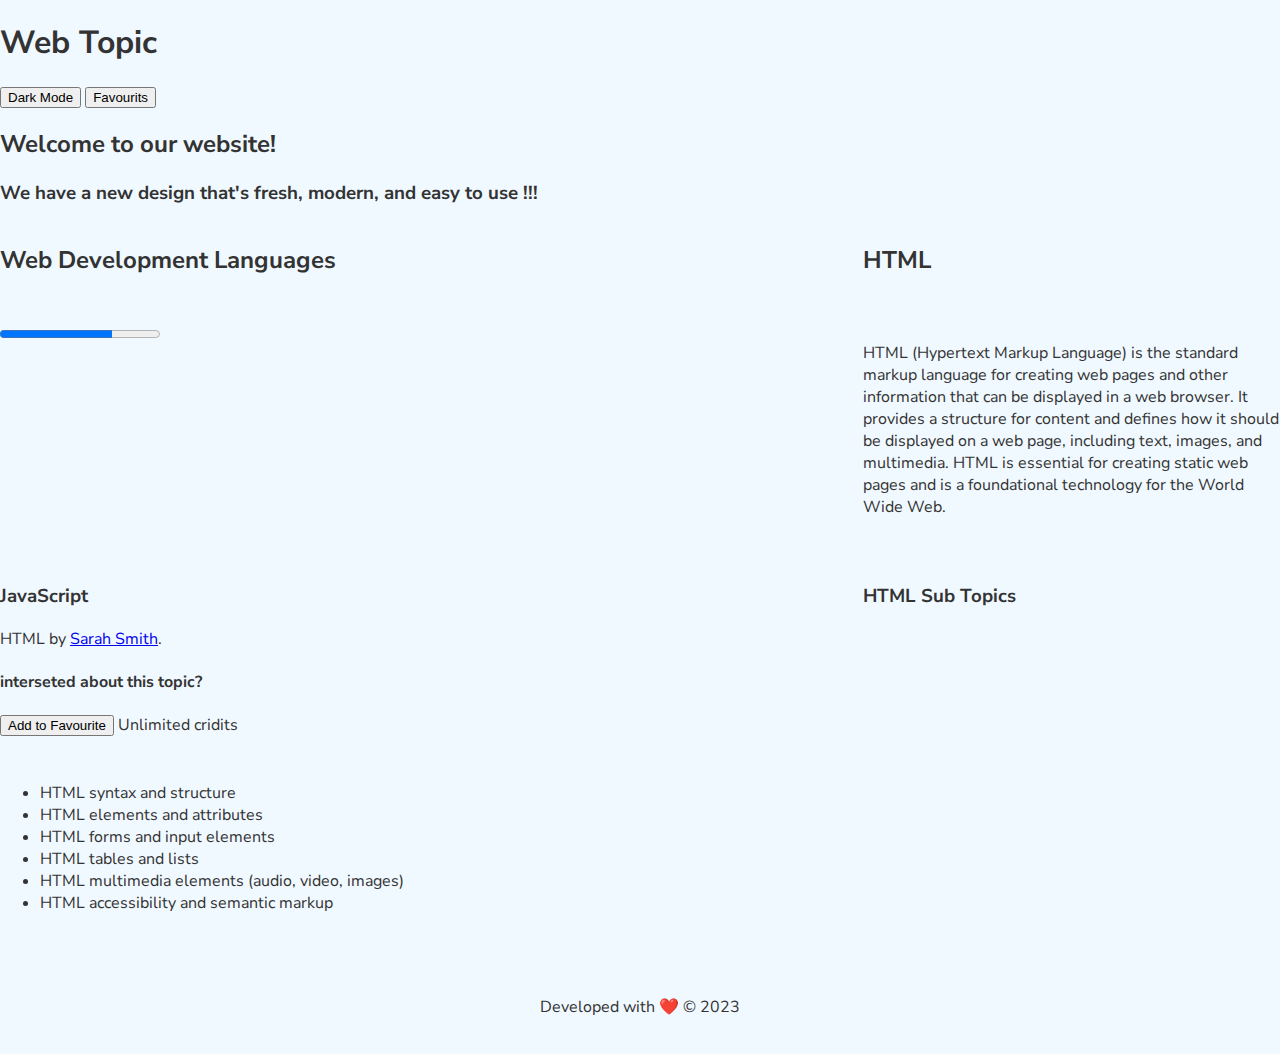
==== index.html @ 8585b865 "first push" ====
<!DOCTYPE html>
<html lang="en">
  <head>
    <meta charset="UTF-8" />
    <meta name="viewport" content="width=device-width, initial-scale=1.0" />
    <!-- Preconnect to Google Fonts -->
    <link rel="preconnect" href="https://fonts.googleapis.com" />
    <link rel="preconnect" href="https://fonts.gstatic.com" crossorigin />
    <!-- Google Font: Nunito Sans -->
    <link
      href="https://fonts.googleapis.com/css2?family=Nunito+Sans:ital,opsz,wght@0,6..12,200..1000;1,6..12,200..1000&display=swap"
      rel="stylesheet"
    />

    <link rel="stylesheet" href="style.css" />

    <title>TAP</title>
  </head>
  <body>
    <head>
      <h1>Web Topic</h1>
      <button>Dark Mode</button>
      <button>Favourits</button>
      <h2>Welcome to our website!</h2>
      <h3>We have a new design that's fresh, modern, and easy to use !!!</h3>
    </head>

    <main>
      <h2>Web Development Languages</h2>
      <h2>HTML</h2>
      <progress value="70" max="100">70%</progress>

      <p>
        HTML (Hypertext Markup Language) is the standard markup language for
        creating web pages and other information that can be displayed in a web
        browser. It provides a structure for content and defines how it should
        be displayed on a web page, including text, images, and multimedia. HTML
        is essential for creating static web pages and is a foundational
        technology for the World Wide Web.  
      </p>
      <div>
        <h3>JavaScript</h3>
        <article>HTML by <a href="www.author-profile.net" target="_blank">Sarah Smith</a>.<article>
        <h4>interseted about this topic?</h4>
        <button>Add to Favourite</button>
        <span>Unlimited cridits</span>
      </div>

      <h3>HTML Sub Topics</h3>
      <ul>
        <li>HTML syntax and structure</li>
        <li>HTML elements and attributes</li>
        <li>HTML forms and input elements</li>
        <li>HTML tables and lists</li>
        <li>HTML multimedia elements (audio, video, images)</li>
        <li>HTML accessibility and semantic markup</li>
      </ul>
    </main>

    <footer>
      <p>Developed with ❤️ © 2023</p>
    </footer>
  </body>
</html>
---- style.css ----
:root {
  --primary-blue: #007bff;
  --primary-green: #00c39a;
  --dark-bg: #1a1d20;
  --light-bg: #f0f9ff;
  --text-color: #333;
  --text-color: #333;
}

body,
html {
  margin: 0;
  padding: 0;
  font-family: "Nunito Sans", sans-serif;
  background-color: var(--light-bg);
  color: var(--text-color);
}

.container {
  max-width: 800px;
  margin: 0 auto;
  padding: 0 20px;
}

header {
  background: linear-gradient(
    135deg,
    var(--primary-blue) 70%,
    var(--primary-green) 70%
  );
  padding: 20px 0;
}

.header-content {
  display: flex;
  justify-content: space-between;
  align-items: center;
}

.logo {
  color: white;
  font-size: 24px;
  font-weight: bold;
}

.header-buttons button {
  background: transparent;
  border: 1px solid white;
  color: white;
  padding: 5px 10px;
  margin-left: 10px;
  cursor: pointer;
}

.welcome-section {
  background-color: white;
  text-align: center;
  padding: 30px 0;
  margin-bottom: 30px;
}

.welcome-section h2 {
  color: var(--primary-green);
  margin-bottom: 10px;
}

.welcome-section p {
  color: #666;
}

main {
  display: grid;
  grid-template-columns: 2fr 1fr;
  gap: 30px;
}

.content-section {
  background-color: white;
  border-radius: 8px;
  overflow: hidden;
  box-shadow: 0 4px 6px rgba(0, 0, 0, 0.1);
}

.content-header {
  background-color: var(--dark-bg);
  color: white;
  padding: 20px;
}

.content-header h2 {
  color: var(--primary-green);
  margin-bottom: 10px;
}

.content-header h3 {
  margin-bottom: 10px;
}

.star-rating {
  color: gold;
  font-size: 20px;
}

.content-body {
  padding: 20px;
}

.sub-topics {
  background-color: white;
  border-radius: 8px;
  padding: 20px;
  margin-top: 30px;
  box-shadow: 0 4px 6px rgba(0, 0, 0, 0.1);
}

.sub-topics h3 {
  margin-bottom: 15px;
}

.sub-topics ul {
  list-style-type: none;
  padding: 0;
}

.sub-topics li {
  margin-bottom: 10px;
  display: flex;
  align-items: center;
}

.sub-topics li::before {
  content: "✓";
  color: var(--primary-green);
  margin-right: 10px;
}

.sidebar {
  background-color: white;
  border-radius: 8px;
  overflow: hidden;
  box-shadow: 0 4px 6px rgba(0, 0, 0, 0.1);
}

.sidebar-image {
  width: 100%;
  height: 200px;
  background-color: #ffd700;
  display: flex;
  justify-content: center;
  align-items: center;
}

.sidebar-content {
  padding: 20px;
}

.sidebar-content p {
  margin-bottom: 10px;
}

.add-favorite-btn {
  background-color: var(--primary-green);
  color: white;
  border: none;
  padding: 10px;
  width: 100%;
  border-radius: 4px;
  cursor: pointer;
  margin-top: 10px;
}

footer {
  text-align: center;
  padding: 20px 0;
  margin-top: 30px;
}

@media (max-width: 768px) {
  main {
    grid-template-columns: 1fr;
  }
}
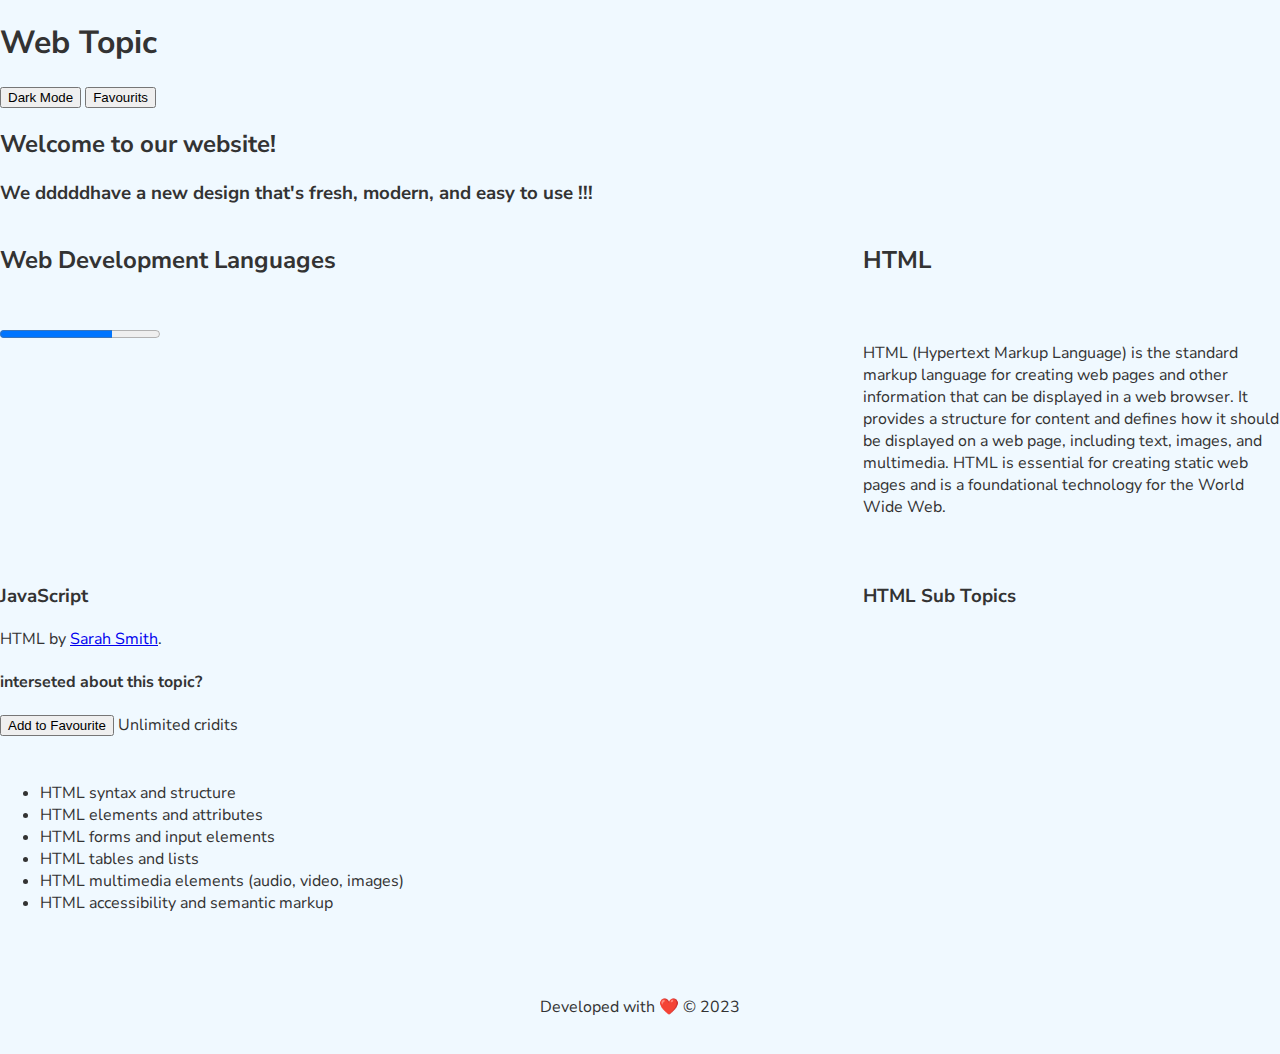
==== commit 4020e535: "Thierd" ====
--- a/index.html
+++ b/index.html
@@ -22,7 +22,7 @@
       <button>Dark Mode</button>
       <button>Favourits</button>
       <h2>Welcome to our website!</h2>
-      <h3>We have a new design that's fresh, modern, and easy to use !!!</h3>
+      <h3>We dddddhave a new design that's fresh, modern, and easy to use !!!</h3>
     </head>
 
     <main>
--- a/style.css
+++ b/style.css
@@ -19,7 +19,7 @@
 .container {
   max-width: 800px;
   margin: 0 auto;
-  padding: 0 20px;
+  padding: 0 21px;
 }
 
 header {
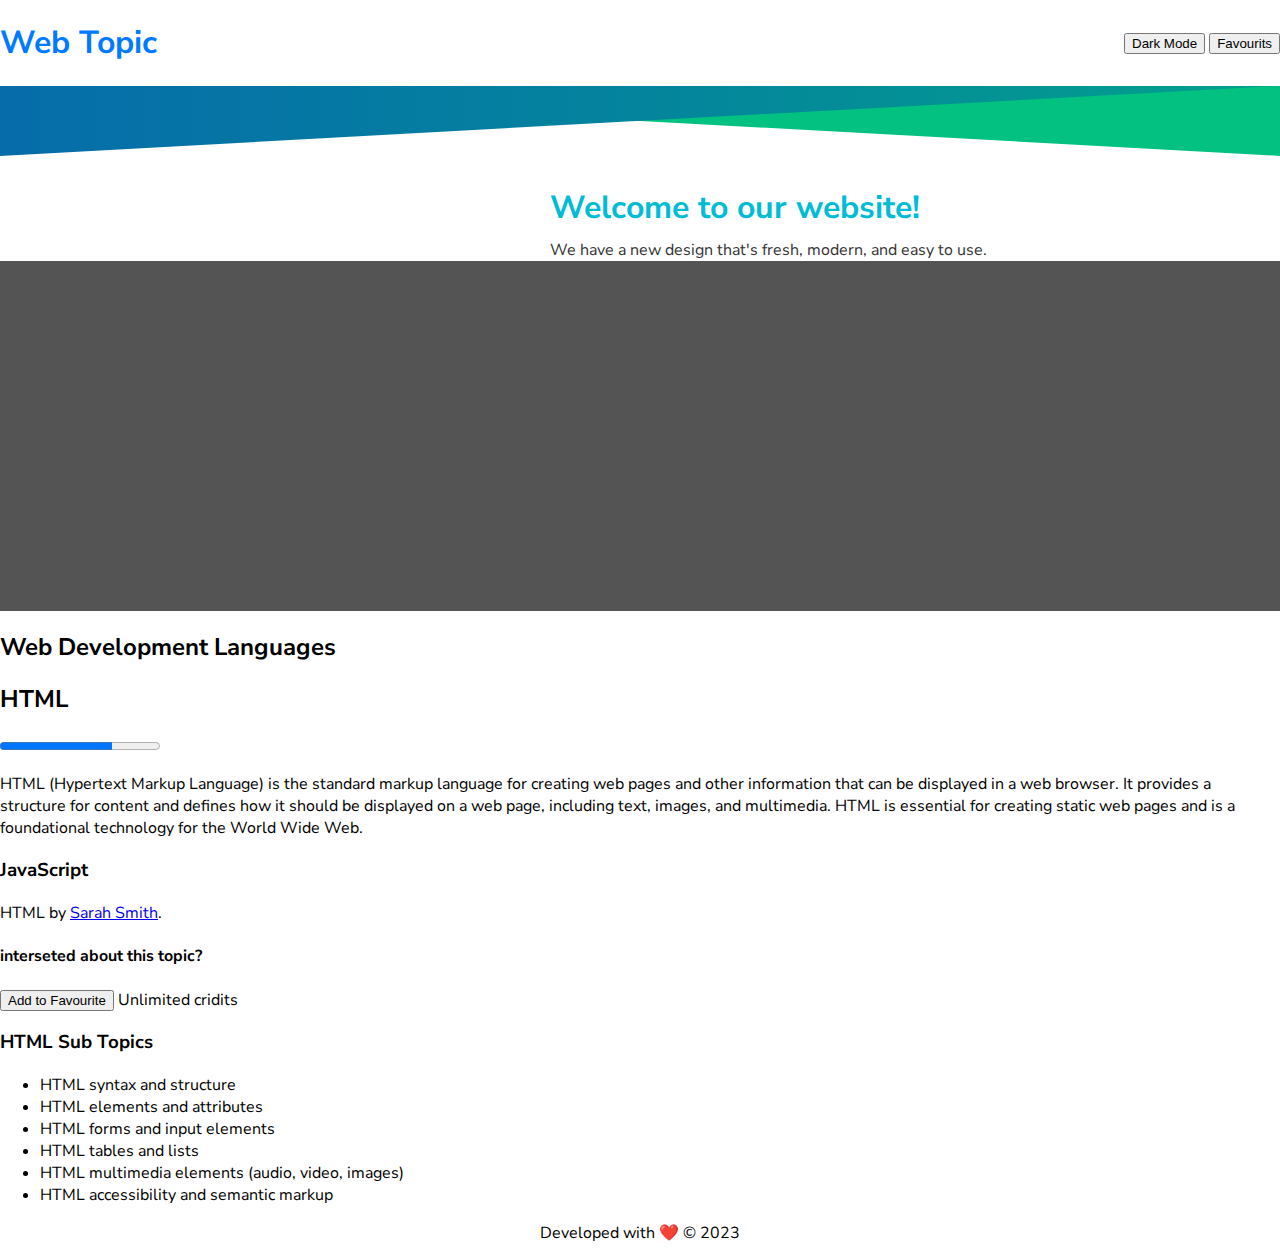
==== commit 535339f3: "fourth version" ====
--- a/index.html
+++ b/index.html
@@ -17,15 +17,35 @@
     <title>TAP</title>
   </head>
   <body>
-    <head>
-      <h1>Web Topic</h1>
-      <button>Dark Mode</button>
-      <button>Favourits</button>
-      <h2>Welcome to our website!</h2>
-      <h3>We dddddhave a new design that's fresh, modern, and easy to use !!!</h3>
-    </head>
+    <header>
+      <div class="tophead">
+        <h1>Web Topic</h1>
+        <div>
+          <button>Dark Mode</button>
+          <button>Favourits</button>
+        </div>
+      </div>
+    
+    </header>
 
+    <div class="gen">
+      <section class="triangle-container"> 
+        <div class="triangle-b"></div>
+        <div class="triangle-a"></div>
+      </section>
+     
+      <div class="w-container">
+        <h1 class="welcome-title">Welcome to our website!</h1>
+        <p class="welcome-text">We have a new design that's fresh, modern, and easy to use.</p>
+    </div>
+  
+    </div>
+   
+
+    
+    
     <main>
+      <div class="black-rectangle"></div>
       <h2>Web Development Languages</h2>
       <h2>HTML</h2>
       <progress value="70" max="100">70%</progress>
--- a/style.css
+++ b/style.css
@@ -7,176 +7,61 @@
   --text-color: #333;
 }
 
-body,
-html {
+body {
+  padding: 0;
   margin: 0;
-  padding: 0;
   font-family: "Nunito Sans", sans-serif;
-  background-color: var(--light-bg);
-  color: var(--text-color);
 }
 
-.container {
-  max-width: 800px;
-  margin: 0 auto;
-  padding: 0 21px;
+.tophead {
+  display: flex;
+  align-items: center;
+  justify-content: space-between;
+  color: var(--primary-blue);
 }
 
-header {
-  background: linear-gradient(
-    135deg,
-    var(--primary-blue) 70%,
-    var(--primary-green) 70%
-  );
-  padding: 20px 0;
+.triangle-container {
+  position: relative;
+  height: 100px;
+}
+.triangle-a {
+  width: 100%;
+  height: 70px;
+  clip-path: polygon(0 0, 0 100%, 100% 0);
+  background: linear-gradient(to right, #066caa 0%, #04849d, #03a08d 100%);
+  position: absolute;
+}
+.triangle-b {
+  width: 100%;
+  height: 70px;
+  clip-path: polygon(100% 0, 100% 100%, 0 0%);
+  background-color: #03c180;
+  position: absolute;
 }
 
-.header-content {
-  display: flex;
-  justify-content: space-between;
-  align-items: center;
-}
-
-.logo {
-  color: white;
-  font-size: 24px;
-  font-weight: bold;
-}
-
-.header-buttons button {
-  background: transparent;
-  border: 1px solid white;
-  color: white;
-  padding: 5px 10px;
-  margin-left: 10px;
-  cursor: pointer;
-}
-
-.welcome-section {
-  background-color: white;
-  text-align: center;
-  padding: 30px 0;
-  margin-bottom: 30px;
-}
-
-.welcome-section h2 {
-  color: var(--primary-green);
-  margin-bottom: 10px;
-}
-
-.welcome-section p {
-  color: #666;
-}
-
-main {
-  display: grid;
-  grid-template-columns: 2fr 1fr;
-  gap: 30px;
-}
-
-.content-section {
-  background-color: white;
-  border-radius: 8px;
-  overflow: hidden;
-  box-shadow: 0 4px 6px rgba(0, 0, 0, 0.1);
-}
-
-.content-header {
-  background-color: var(--dark-bg);
-  color: white;
-  padding: 20px;
-}
-
-.content-header h2 {
-  color: var(--primary-green);
-  margin-bottom: 10px;
-}
-
-.content-header h3 {
-  margin-bottom: 10px;
-}
-
-.star-rating {
-  color: gold;
-  font-size: 20px;
-}
-
-.content-body {
-  padding: 20px;
-}
-
-.sub-topics {
-  background-color: white;
-  border-radius: 8px;
-  padding: 20px;
-  margin-top: 30px;
-  box-shadow: 0 4px 6px rgba(0, 0, 0, 0.1);
-}
-
-.sub-topics h3 {
-  margin-bottom: 15px;
-}
-
-.sub-topics ul {
-  list-style-type: none;
+.w-container {
+  text-align: left;
+  margin-left: 550px;
   padding: 0;
 }
 
-.sub-topics li {
-  margin-bottom: 10px;
-  display: flex;
-  align-items: center;
+.welcome-title {
+  color: #00bcd4;
+  margin: 0;
 }
 
-.sub-topics li::before {
-  content: "✓";
-  color: var(--primary-green);
-  margin-right: 10px;
+.welcome-text {
+  color: #333;
+  margin: 0;
+  padding-top: 10px;
 }
 
-.sidebar {
-  background-color: white;
-  border-radius: 8px;
-  overflow: hidden;
-  box-shadow: 0 4px 6px rgba(0, 0, 0, 0.1);
-}
-
-.sidebar-image {
-  width: 100%;
-  height: 200px;
-  background-color: #ffd700;
-  display: flex;
-  justify-content: center;
-  align-items: center;
-}
-
-.sidebar-content {
-  padding: 20px;
-}
-
-.sidebar-content p {
-  margin-bottom: 10px;
-}
-
-.add-favorite-btn {
-  background-color: var(--primary-green);
-  color: white;
-  border: none;
-  padding: 10px;
-  width: 100%;
-  border-radius: 4px;
-  cursor: pointer;
-  margin-top: 10px;
+.black-rectangle {
+  width: 100%; /* Width of the rectangle */
+  height: 350px; /* Height of the rectangle */
+  background-color: #555454; /* Full black background */
 }
 
 footer {
   text-align: center;
-  padding: 20px 0;
-  margin-top: 30px;
 }
-
-@media (max-width: 768px) {
-  main {
-    grid-template-columns: 1fr;
-  }
-}
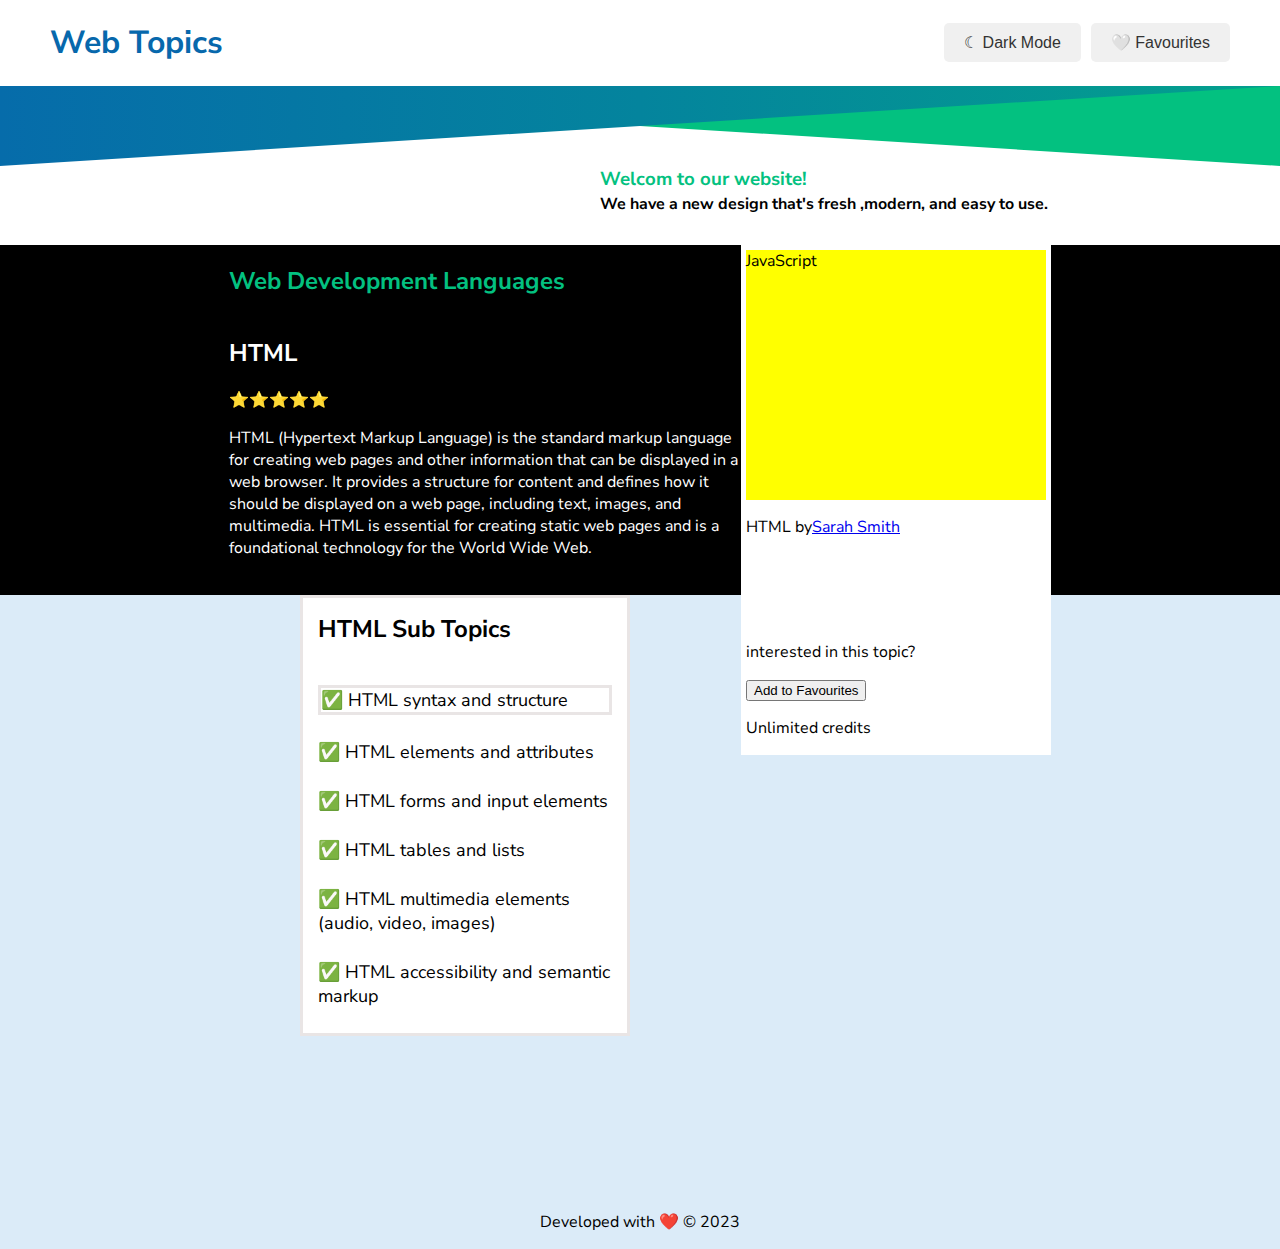
==== commit 149d7ed4: "sixth" ====
--- a/index.html
+++ b/index.html
@@ -17,68 +17,88 @@
     <title>TAP</title>
   </head>
   <body>
-    <header>
-      <div class="tophead">
-        <h1>Web Topic</h1>
+    <div class="header-head">
+      <span class="main-logo"><h1>Web Topics</h1></span>
+      <button class="dark-mode-button">
+        <span class="moon-icon">☾</span>
+        Dark Mode
+      </button>
+
+      <button class="favourites-button">
+        <span class="favourites-icon">🤍</span>
+        Favourites
+      </button>
+    </div>
+
+    <section class="triangle-container">
+      <div class="triangle-a"></div>
+      <div class="triangle-b"></div>
+    </section>
+
+    <div class="container">
+      <h3 style="color: #03c180">Welcom to our website!</h3>
+      <h4>We have a new design that's fresh ,modern, and easy to use.</h4>
+    </div>
+
+    <section class="full-black-section">
+      <section class="main-content">
         <div>
-          <button>Dark Mode</button>
-          <button>Favourits</button>
+          <h2 style="color: var(--brand-secondary-l)">
+            Web Development Languages
+          </h2>
+        </div>
+
+        
+        <div><h2 style="color: white">HTML</h2></div>
+        <div class="star-rating">⭐⭐⭐⭐⭐</div>
+        
+          <p style="color: white">
+            HTML (Hypertext Markup Language) is the standard markup language for
+            creating web pages and other information that can be displayed in a
+            web browser. It provides a structure for content and defines how it
+            should be displayed on a web page, including text, images, and
+            multimedia. HTML is essential for creating static web pages and is a
+            foundational technology for the World Wide Web.
+          </p>
+        </div>
+       
+      </section>
+
+      <div class="side-box">
+        <div>JavaScript</div>
+        <div class="sub-side-box">
+        <p>HTML by<a href="SARASMITH.com">Sarah Smith</a></p>
+        <div class="sub-side-box">
+          <p>interested in this topic?</p>
+          <button> Add to Favourites </button>
+          <p>Unlimited credits</p>
         </div>
       </div>
-    
-    </header>
+    </section>
+    </div>
 
-    <div class="gen">
-      <section class="triangle-container"> 
-        <div class="triangle-b"></div>
-        <div class="triangle-a"></div>
+
+    <div class="end-side">
+
+      <section class="main-list">
+        <h2 style="font-weight: bold; margin: 15px;">HTML Sub Topics</h2>
+        <ul class="sub-main-list">
+          <li style="border: 3px solid rgb(233, 229, 229);  "  >✅ HTML syntax and structure</li>
+          <li>✅ HTML elements and attributes</li>
+          <li>✅ HTML forms and input elements</li>
+          <li>✅ HTML tables and lists</li>
+          <li>✅ HTML multimedia elements (audio, video, images)</li>
+          <li>✅ HTML accessibility and semantic markup</li>
+        </ul>
       </section>
-     
-      <div class="w-container">
-        <h1 class="welcome-title">Welcome to our website!</h1>
-        <p class="welcome-text">We have a new design that's fresh, modern, and easy to use.</p>
+
+
+      
     </div>
-  
-    </div>
-   
-
-    
-    
-    <main>
-      <div class="black-rectangle"></div>
-      <h2>Web Development Languages</h2>
-      <h2>HTML</h2>
-      <progress value="70" max="100">70%</progress>
-
-      <p>
-        HTML (Hypertext Markup Language) is the standard markup language for
-        creating web pages and other information that can be displayed in a web
-        browser. It provides a structure for content and defines how it should
-        be displayed on a web page, including text, images, and multimedia. HTML
-        is essential for creating static web pages and is a foundational
-        technology for the World Wide Web.  
-      </p>
-      <div>
-        <h3>JavaScript</h3>
-        <article>HTML by <a href="www.author-profile.net" target="_blank">Sarah Smith</a>.<article>
-        <h4>interseted about this topic?</h4>
-        <button>Add to Favourite</button>
-        <span>Unlimited cridits</span>
-      </div>
-
-      <h3>HTML Sub Topics</h3>
-      <ul>
-        <li>HTML syntax and structure</li>
-        <li>HTML elements and attributes</li>
-        <li>HTML forms and input elements</li>
-        <li>HTML tables and lists</li>
-        <li>HTML multimedia elements (audio, video, images)</li>
-        <li>HTML accessibility and semantic markup</li>
-      </ul>
-    </main>
 
     <footer>
       <p>Developed with ❤️ © 2023</p>
     </footer>
+    
   </body>
 </html>
--- a/style.css
+++ b/style.css
@@ -1,67 +1,177 @@
 :root {
-  --primary-blue: #007bff;
-  --primary-green: #00c39a;
-  --dark-bg: #1a1d20;
-  --light-bg: #f0f9ff;
-  --text-color: #333;
-  --text-color: #333;
+  /**Light Mode**/
+  --brand-primary-l: #0768ac;
+  --brand-secondary-l: #03c180;
+  --bg_default-l: #ffffff;
+  --bg_body-l: #f0f9ff;
+  --lines-color-l: #dddddd;
+  --body-text-l: #333333;
+  --heart-color-l: #dc143c;
+
+  /**Dark Mode**/
+  --brand-primary-d: #0768ac;
+  --brand-secondary-d: #03c180;
+  --bg_default-d: #1a1a1a;
+  --bg_body-d: #282828;
+  --lines-color-d: #000000;
+  --body-text-d: #ededed;
+  --heart-color-d: #dc143c;
 }
 
 body {
   padding: 0;
   margin: 0;
   font-family: "Nunito Sans", sans-serif;
+  display: flex;
+  flex-direction: column;
 }
 
-.tophead {
+h3,
+h4 {
+  margin: 0; /* Remove margin from headings */
+  padding: 0; /* Remove padding from headings */
+}
+
+ul {
+  list-style-type: none;
+  padding: 0;
+}
+
+li {
+  margin: 10px 0;
+  font-size: 18px;
+}
+
+.header-head {
   display: flex;
+  justify-content: space-between;
   align-items: center;
-  justify-content: space-between;
-  color: var(--primary-blue);
+  padding-left: 50px;
+  padding-right: 50px;
+  color: var(--brand-primary-l);
+}
+
+.main-logo {
+  margin-right: auto;
+}
+
+.favourites-button,
+.dark-mode-button {
+  margin-left: 10px;
+}
+
+/* General button styles */
+.dark-mode-button {
+  background-color: #f0f0f0;
+  border: none;
+  color: #333;
+  cursor: pointer;
+  font-size: 16px;
+  padding: 10px 20px;
+  border-radius: 5px;
+}
+
+.favourites-button {
+  background-color: #f0f0f0;
+  border: none;
+  color: #333;
+  cursor: pointer;
+  font-size: 16px;
+  padding: 10px 20px;
+  border-radius: 5px;
 }
 
 .triangle-container {
   position: relative;
-  height: 100px;
 }
+
 .triangle-a {
   width: 100%;
-  height: 70px;
-  clip-path: polygon(0 0, 0 100%, 100% 0);
-  background: linear-gradient(to right, #066caa 0%, #04849d, #03a08d 100%);
+  height: 80px;
+  clip-path: polygon(100% 0, 100% 100%, 0 0%);
+  background-color: #03c180;
   position: absolute;
 }
 .triangle-b {
   width: 100%;
-  height: 70px;
-  clip-path: polygon(100% 0, 100% 100%, 0 0%);
-  background-color: #03c180;
-  position: absolute;
+  height: 80px;
+  clip-path: polygon(0 0, 0 100%, 100% 0);
+  background: linear-gradient(to right, #066caa 0%, #04849d, #03a08d 100%);
 }
 
-.w-container {
-  text-align: left;
-  margin-left: 550px;
-  padding: 0;
+.container {
+  display: flex;
+  flex-direction: column;
+  gap: 1px;
+  margin-left: 600px;
 }
 
-.welcome-title {
-  color: #00bcd4;
+.full-black-section {
   margin: 0;
+  background-color: black;
+  height: 350px;
+  width: 100%;
+  display: flex;
+  justify-content: center;
+  margin-top: 30px;
 }
 
-.welcome-text {
-  color: #333;
-  margin: 0;
-  padding-top: 10px;
+.main-content {
+  background-color: black;
+  height: 250px;
+  width: 40%;
+
+  display: flex;
+
+  flex-direction: column;
 }
 
-.black-rectangle {
-  width: 100%; /* Width of the rectangle */
-  height: 350px; /* Height of the rectangle */
-  background-color: #555454; /* Full black background */
+.side-box {
+  display: flex;
+  flex-direction: column;
+  height: 500px;
+  width: 300px;
+  position: relative;
+
+  align-items: right;
+  background-color: yellow;
+  border: 5px solid white;
+}
+
+.sub-side-box {
+  background-color: white;
+  position: absolute;
+  left: 0;
+  bottom: 0;
+  width: 100%;
+  height: 50%;
+}
+
+.end-side {
+  display: flex;
+  flex-direction: column;
+
+  height: 600px;
+  width: 100%;
+  background-color: #dbebf8;
+}
+
+.main-list {
+  display: flex;
+  flex-direction: column;
+  margin-left: 300px;
+  margin-right: 650px;
+  background-color: white;
+  border: 3px solid rgb(233, 229, 229);
+}
+.sub-main-list {
+  display: flex;
+  flex-direction: column;
+  gap: 5px;
+  margin: 15px;
 }
 
 footer {
   text-align: center;
+  background-color: #dbebf8;
 }
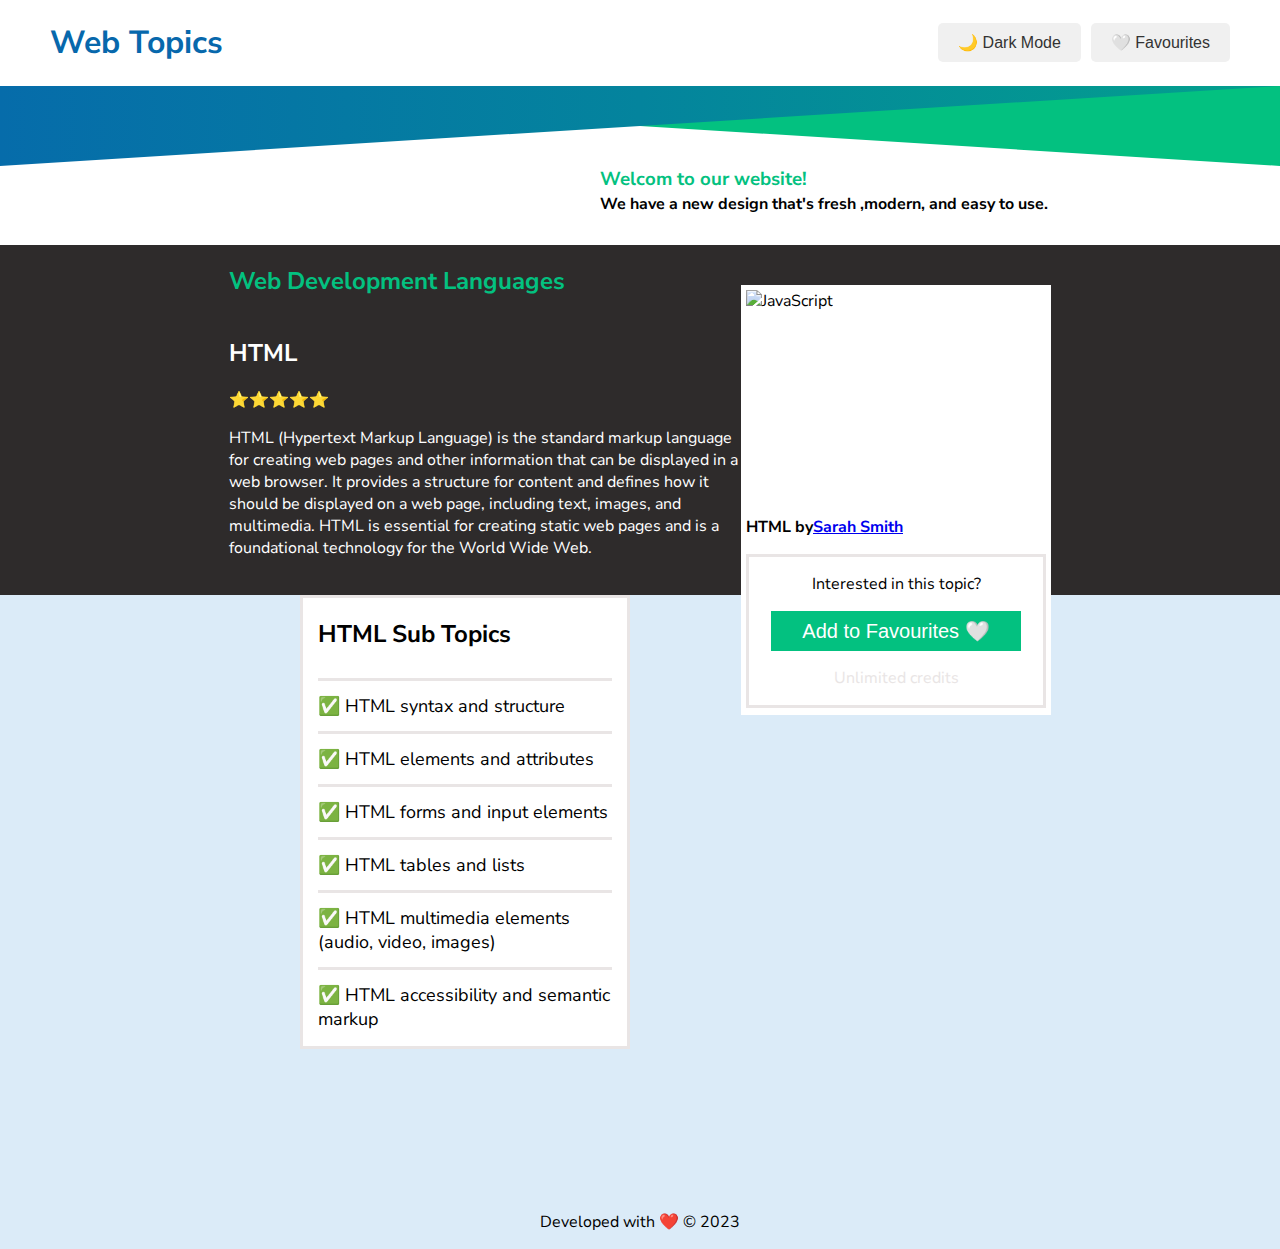
==== commit 8822236d: "7th" ====
--- a/index.html
+++ b/index.html
@@ -20,7 +20,7 @@
     <div class="header-head">
       <span class="main-logo"><h1>Web Topics</h1></span>
       <button class="dark-mode-button">
-        <span class="moon-icon">☾</span>
+        <span class="moon-icon">🌙</span>
         Dark Mode
       </button>
 
@@ -65,13 +65,14 @@
       </section>
 
       <div class="side-box">
-        <div>JavaScript</div>
+        <div><img src="\TAP_Project\Logos\javascript.jpg" , alt="JavaScript"></div>
         <div class="sub-side-box">
-        <p>HTML by<a href="SARASMITH.com">Sarah Smith</a></p>
-        <div class="sub-side-box">
-          <p>interested in this topic?</p>
-          <button> Add to Favourites </button>
-          <p>Unlimited credits</p>
+        <p style="font-weight: bold;">HTML by<a href="https://www.linkedin.com/in/khalid-hani-abushahla/">Sarah Smith</a></p>
+       
+        <div class="sub-sub-side-box">
+          <p style="pos">Interested in this topic?</p>
+          <button class="add-to-favourites"> Add to Favourites 🤍 </button>
+          <p style="text-align: center ; color: rgb(233, 229, 229);">Unlimited credits</p>
         </div>
       </div>
     </section>
@@ -81,13 +82,19 @@
     <div class="end-side">
 
       <section class="main-list">
-        <h2 style="font-weight: bold; margin: 15px;">HTML Sub Topics</h2>
+        <h2 style="font-weight: bold; margin-left: 15px;margin-bottom: 0;">HTML Sub Topics</h2>
         <ul class="sub-main-list">
-          <li style="border: 3px solid rgb(233, 229, 229);  "  >✅ HTML syntax and structure</li>
-          <li>✅ HTML elements and attributes</li>
+          <hr style="border: none; border-top: 3px solid rgb(233, 229, 229); width: 100%;">
+          <li >✅ HTML syntax and structure</li>
+          <hr style="border: none; border-top: 3px solid rgb(233, 229, 229); width: 100%;">
+          <li >✅ HTML elements and attributes</li>
+          <hr style="border: none; border-top: 3px solid rgb(233, 229, 229); width: 100%;">
           <li>✅ HTML forms and input elements</li>
+          <hr style="border: none; border-top: 3px solid rgb(233, 229, 229); width: 100%;">
           <li>✅ HTML tables and lists</li>
+          <hr style="border: none; border-top: 3px solid rgb(233, 229, 229); width: 100%;">
           <li>✅ HTML multimedia elements (audio, video, images)</li>
+          <hr style="border: none; border-top: 3px solid rgb(233, 229, 229); width: 100%;">
           <li>✅ HTML accessibility and semantic markup</li>
         </ul>
       </section>
--- a/style.css
+++ b/style.css
@@ -31,6 +31,10 @@
   margin: 0; /* Remove margin from headings */
   padding: 0; /* Remove padding from headings */
 }
+img {
+  max-width: 100%; /* The image will not exceed the container's width */
+  height: 100%; /* The height will adjust automatically to maintain the aspect ratio */
+}
 
 ul {
   list-style-type: none;
@@ -38,9 +42,16 @@
 }
 
 li {
-  margin: 10px 0;
+  margin: 0px 0;
   font-size: 18px;
 }
+
+button:active {
+  transform: scale(0.99); /* Shrinks the button when pressed */
+  box-shadow: 0 2px 5px rgba(0, 0, 0, 0.2); /* Shadow effect */
+}
+
+/*****************/
 
 .header-head {
   display: flex;
@@ -108,7 +119,7 @@
 
 .full-black-section {
   margin: 0;
-  background-color: black;
+  background-color: rgb(46, 43, 43);
   height: 350px;
   width: 100%;
   display: flex;
@@ -117,8 +128,8 @@
 }
 
 .main-content {
-  background-color: black;
-  height: 250px;
+  background-color: rgb(46, 43, 43);
+  height: 350px;
   width: 40%;
 
   display: flex;
@@ -129,22 +140,43 @@
 .side-box {
   display: flex;
   flex-direction: column;
-  height: 500px;
+  height: 420px;
   width: 300px;
   position: relative;
 
   align-items: right;
-  background-color: yellow;
+  background-color: white;
   border: 5px solid white;
+  margin-top: 40px;
 }
 
 .sub-side-box {
+  display: flex;
+  flex-direction: column;
+
   background-color: white;
   position: absolute;
   left: 0;
   bottom: 0;
+  right: 0;
   width: 100%;
   height: 50%;
+}
+
+.sub-sub-side-box {
+  display: flex;
+  flex-direction: column;
+  align-items: center;
+  border: 3px solid rgb(233, 229, 229);
+}
+
+.add-to-favourites {
+  height: 40px;
+  width: 250px;
+  background-color: var(--brand-secondary-l);
+  border: none;
+  color: #ffffff;
+  font-size: 20px;
 }
 
 .end-side {
@@ -163,6 +195,7 @@
   margin-right: 650px;
   background-color: white;
   border: 3px solid rgb(233, 229, 229);
+  gap: 5px;
 }
 .sub-main-list {
   display: flex;
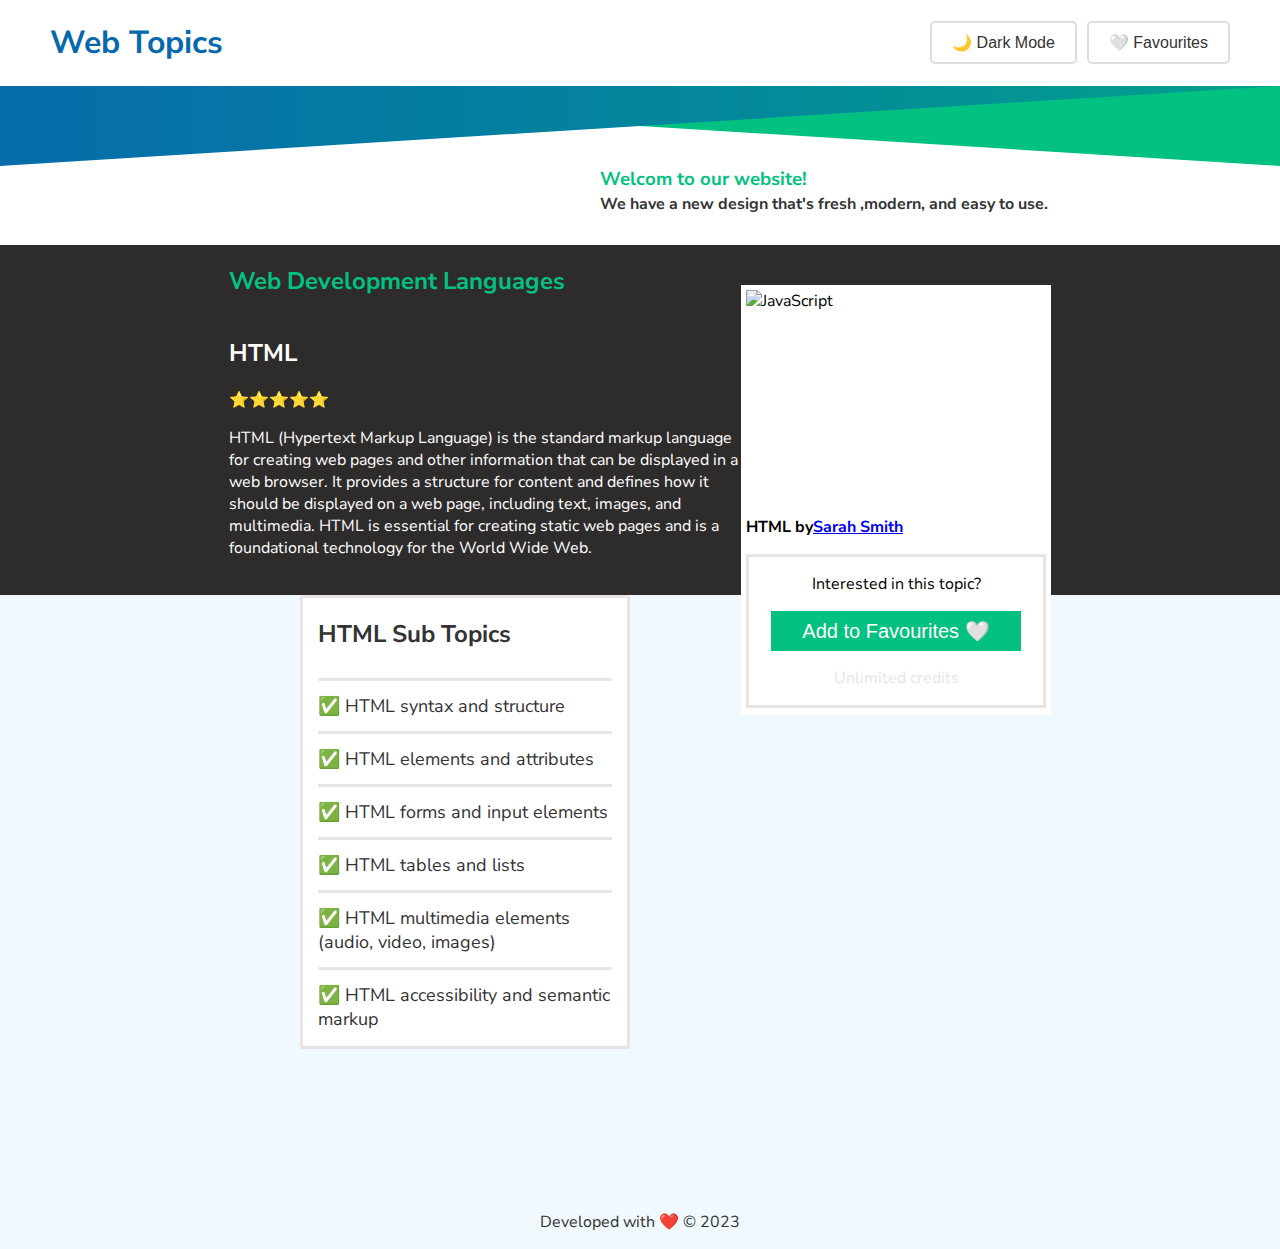
==== commit a07cc19a: "8th" ====
--- a/index.html
+++ b/index.html
@@ -19,7 +19,7 @@
   <body>
     <div class="header-head">
       <span class="main-logo"><h1>Web Topics</h1></span>
-      <button class="dark-mode-button">
+      <button class="dark-mode-button" onclick="document.body.classList.toggle('darkmode')">
         <span class="moon-icon">🌙</span>
         Dark Mode
       </button>
@@ -36,14 +36,14 @@
     </section>
 
     <div class="container">
-      <h3 style="color: #03c180">Welcom to our website!</h3>
-      <h4>We have a new design that's fresh ,modern, and easy to use.</h4>
+      <h3 style="color: var(--brand-secondary)">Welcom to our website!</h3>
+      <h4 style="color: var(--body-text);">We have a new design that's fresh ,modern, and easy to use.</h4>
     </div>
 
     <section class="full-black-section">
       <section class="main-content">
         <div>
-          <h2 style="color: var(--brand-secondary-l)">
+          <h2 style="color: var(--brand-secondary)">
             Web Development Languages
           </h2>
         </div>
--- a/style.css
+++ b/style.css
@@ -1,21 +1,22 @@
 :root {
   /**Light Mode**/
-  --brand-primary-l: #0768ac;
-  --brand-secondary-l: #03c180;
-  --bg_default-l: #ffffff;
-  --bg_body-l: #f0f9ff;
-  --lines-color-l: #dddddd;
-  --body-text-l: #333333;
-  --heart-color-l: #dc143c;
-
+  --brand-primary: #0768ac;
+  --brand-secondary: #03c180;
+  --bg_default: #ffffff;
+  --bg_body: #f0f9ff;
+  --lines-color: #dddddd;
+  --body-text: #333333;
+  --heart-color: #dc143c;
+}
+.darkmode {
   /**Dark Mode**/
-  --brand-primary-d: #0768ac;
-  --brand-secondary-d: #03c180;
-  --bg_default-d: #1a1a1a;
-  --bg_body-d: #282828;
-  --lines-color-d: #000000;
-  --body-text-d: #ededed;
-  --heart-color-d: #dc143c;
+  --brand-primary: #0768ac;
+  --brand-secondary: #03c180;
+  --bg_default: #1a1a1a;
+  --bg_body: #282828;
+  --lines-color: #000000;
+  --body-text: #ededed;
+  --heart-color: #dc143c;
 }
 
 body {
@@ -24,6 +25,7 @@
   font-family: "Nunito Sans", sans-serif;
   display: flex;
   flex-direction: column;
+  background-color: var(--bg_default);
 }
 
 h3,
@@ -59,7 +61,7 @@
   align-items: center;
   padding-left: 50px;
   padding-right: 50px;
-  color: var(--brand-primary-l);
+  color: var(--brand-primary);
 }
 
 .main-logo {
@@ -69,27 +71,29 @@
 .favourites-button,
 .dark-mode-button {
   margin-left: 10px;
+  background-color: var(--bg_default);
+  color: var(--body-text);
+  border: 2px solid var(--lines-color);
 }
 
 /* General button styles */
 .dark-mode-button {
-  background-color: #f0f0f0;
   border: none;
-  color: #333;
   cursor: pointer;
   font-size: 16px;
   padding: 10px 20px;
   border-radius: 5px;
+  border: 2px solid var(--lines-color);
 }
 
 .favourites-button {
-  background-color: #f0f0f0;
   border: none;
-  color: #333;
+
   cursor: pointer;
   font-size: 16px;
   padding: 10px 20px;
   border-radius: 5px;
+  border: 2px solid var(--lines-color);
 }
 
 .triangle-container {
@@ -173,7 +177,7 @@
 .add-to-favourites {
   height: 40px;
   width: 250px;
-  background-color: var(--brand-secondary-l);
+  background-color: var(--brand-secondary);
   border: none;
   color: #ffffff;
   font-size: 20px;
@@ -185,7 +189,7 @@
 
   height: 600px;
   width: 100%;
-  background-color: #dbebf8;
+  background-color: var(--bg_body);
 }
 
 .main-list {
@@ -193,18 +197,21 @@
   flex-direction: column;
   margin-left: 300px;
   margin-right: 650px;
-  background-color: white;
+  background-color: var(--bg_default);
   border: 3px solid rgb(233, 229, 229);
   gap: 5px;
+  color: var(--body-text);
 }
 .sub-main-list {
   display: flex;
   flex-direction: column;
   gap: 5px;
   margin: 15px;
+  background-color: var(--bg_default);
 }
 
 footer {
   text-align: center;
-  background-color: #dbebf8;
-}
+  background-color: var(--bg_body);
+  color: var(--body-text);
+}
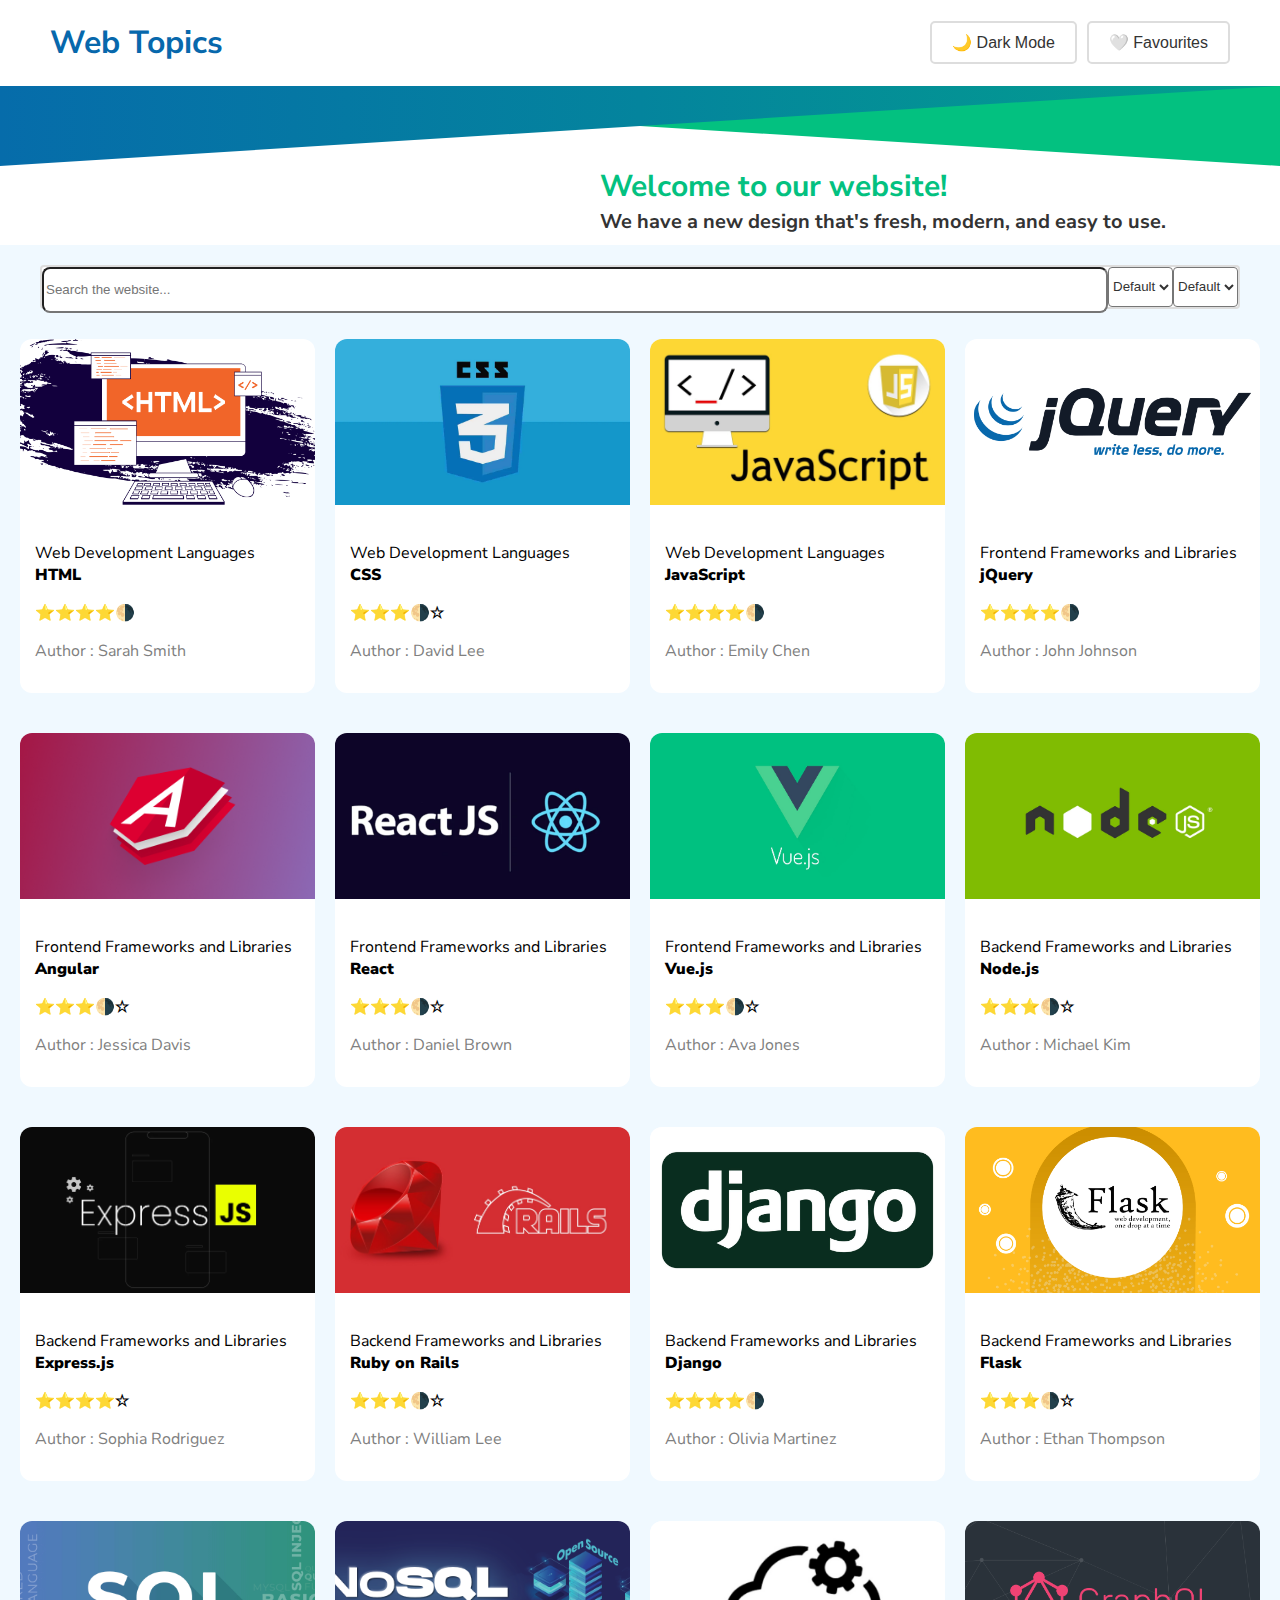
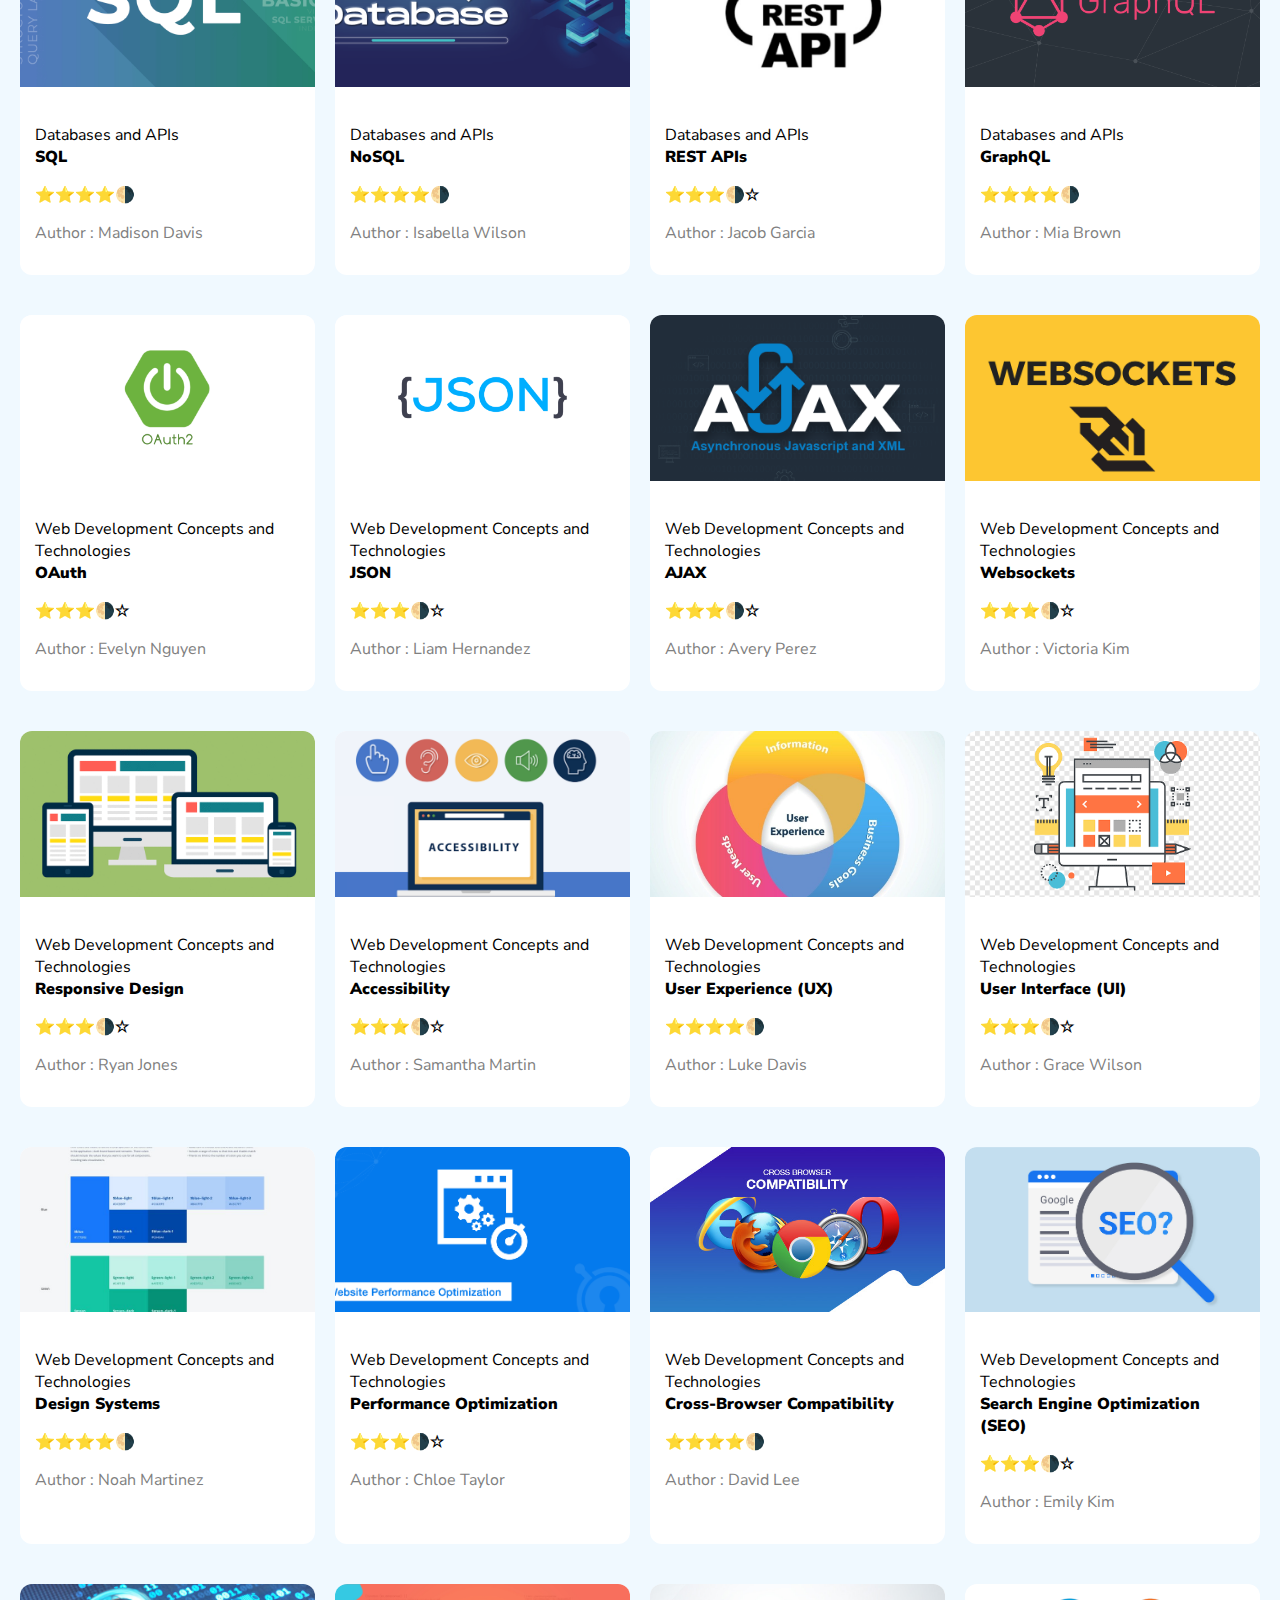
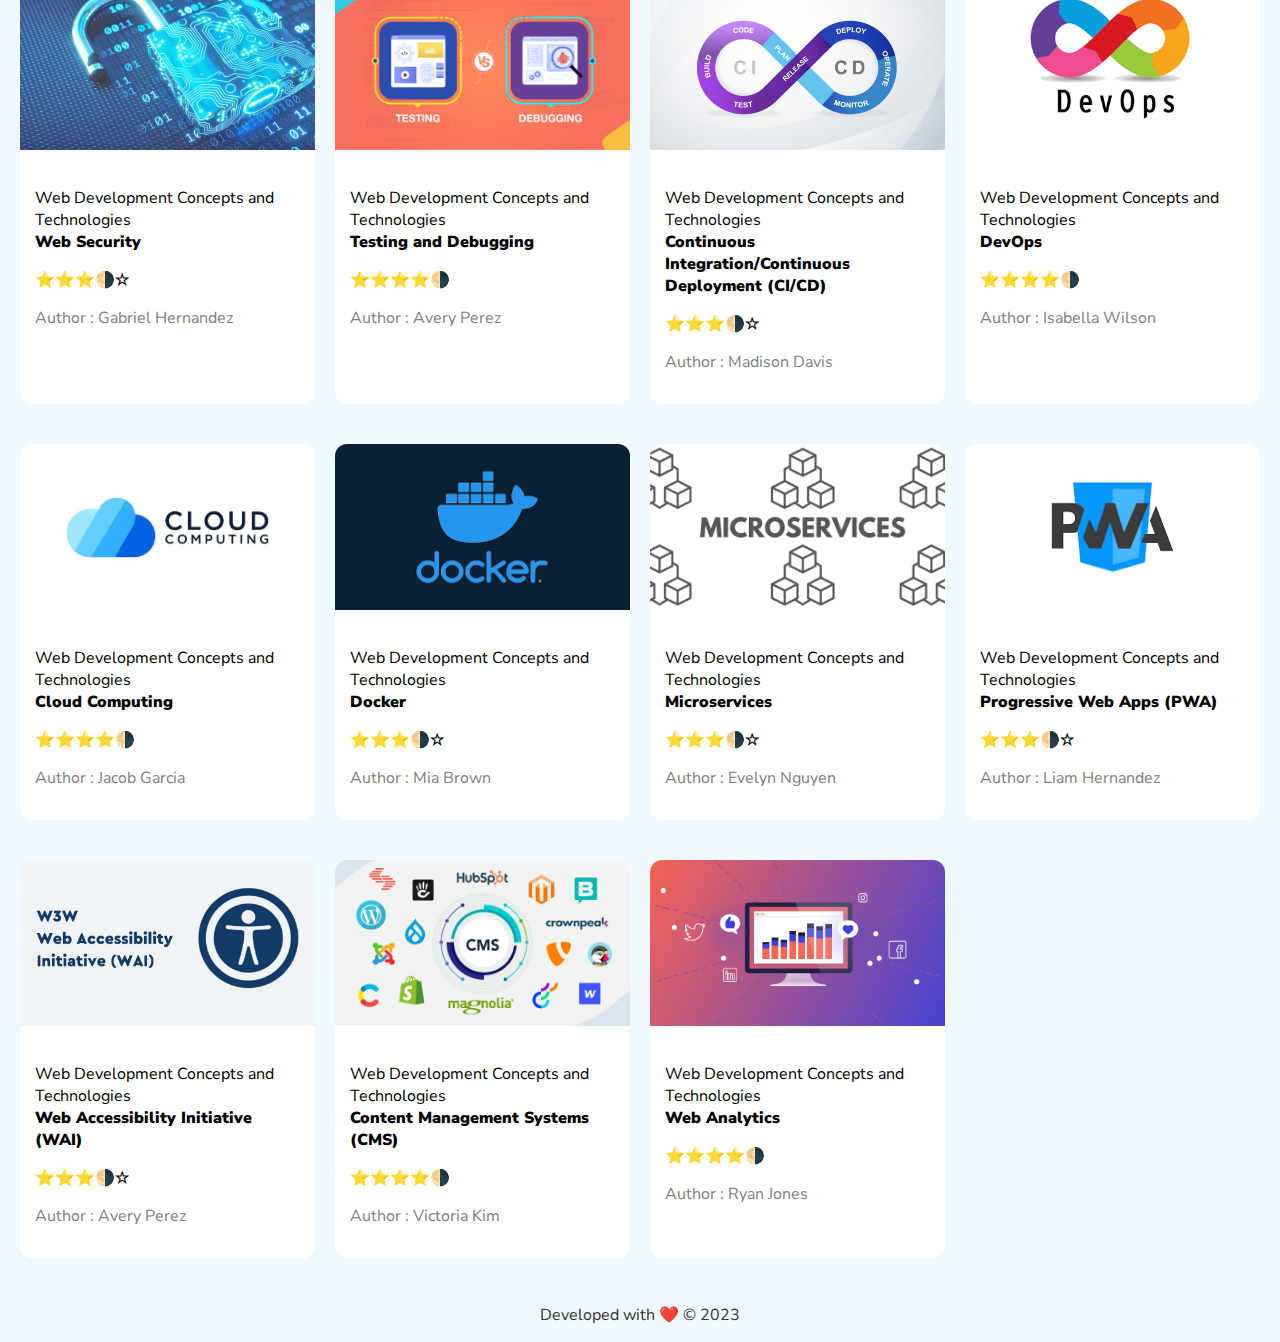
==== commit 45c08b4a: "[11th]" ====
--- a/index.html
+++ b/index.html
@@ -3,28 +3,27 @@
   <head>
     <meta charset="UTF-8" />
     <meta name="viewport" content="width=device-width, initial-scale=1.0" />
-    <!-- Preconnect to Google Fonts -->
     <link rel="preconnect" href="https://fonts.googleapis.com" />
     <link rel="preconnect" href="https://fonts.gstatic.com" crossorigin />
-    <!-- Google Font: Nunito Sans -->
     <link
-      href="https://fonts.googleapis.com/css2?family=Nunito+Sans:ital,opsz,wght@0,6..12,200..1000;1,6..12,200..1000&display=swap"
+      href="https://fonts.googleapis.com/css2?family=Nunito+Sans:wght@200..1000&display=swap"
       rel="stylesheet"
     />
-
-    <link rel="stylesheet" href="style.css" />
-
+    <link rel="stylesheet" href="index.css" />
     <title>TAP</title>
   </head>
   <body>
     <div class="header-head">
-      <span class="main-logo"><h1>Web Topics</h1></span>
-      <button class="dark-mode-button" onclick="document.body.classList.toggle('darkmode')">
+      <a class="main-logo" href="index.html"><h1>Web Topics</h1></a>
+      <button
+        class="dark-mode-button"
+        onclick="document.body.classList.toggle('darkmode')"
+      >
         <span class="moon-icon">🌙</span>
         Dark Mode
       </button>
 
-      <button class="favourites-button">
+      <button class="favourites-button" id="favorite-btn">
         <span class="favourites-icon">🤍</span>
         Favourites
       </button>
@@ -36,76 +35,71 @@
     </section>
 
     <div class="container">
-      <h3 style="color: var(--brand-secondary)">Welcom to our website!</h3>
-      <h4 style="color: var(--body-text);">We have a new design that's fresh ,modern, and easy to use.</h4>
+      <h3
+        style="
+          color: var(--brand-secondary);
+          padding: 0;
+          margin: 0;
+          font-size: 30px;
+        "
+      >
+        Welcome to our website!
+      </h3>
+      <h4
+        style="
+          color: var(--body-text);
+          padding: 0;
+          margin: 0;
+          padding-bottom: 10px;
+          font-size: 20px;
+        "
+      >
+        We have a new design that's fresh, modern, and easy to use.
+      </h4>
     </div>
 
-    <section class="full-black-section">
-      <section class="main-content">
-        <div>
-          <h2 style="color: var(--brand-secondary)">
-            Web Development Languages
-          </h2>
+    <div class="container-of-all">
+      <div class="search-bar">
+        <input
+          type="text"
+          class="search-input"
+          placeholder="Search the website..."
+        />
+        <select>
+          <option value="default">Default</option>
+        </select>
+        <select>
+          <option value="default">Default</option>
+        </select>
+      </div>
+
+      <div class="container-of-cards" id="card"></div>
+
+      <!-- Favorite Topics Section -->
+      <section id="favorite-section" class="hidden">
+        <h3>My Favourite Topics</h3>
+        <div class="favorite-items">
+          <div class="favorite-item">Khalid's Course</div>
+          <div class="favorite-item">Biomedical Instruments</div>
         </div>
-
-        
-        <div><h2 style="color: white">HTML</h2></div>
-        <div class="star-rating">⭐⭐⭐⭐⭐</div>
-        
-          <p style="color: white">
-            HTML (Hypertext Markup Language) is the standard markup language for
-            creating web pages and other information that can be displayed in a
-            web browser. It provides a structure for content and defines how it
-            should be displayed on a web page, including text, images, and
-            multimedia. HTML is essential for creating static web pages and is a
-            foundational technology for the World Wide Web.
-          </p>
-        </div>
-       
       </section>
-
-      <div class="side-box">
-        <div><img src="\TAP_Project\Logos\javascript.jpg" , alt="JavaScript"></div>
-        <div class="sub-side-box">
-        <p style="font-weight: bold;">HTML by<a href="https://www.linkedin.com/in/khalid-hani-abushahla/">Sarah Smith</a></p>
-       
-        <div class="sub-sub-side-box">
-          <p style="pos">Interested in this topic?</p>
-          <button class="add-to-favourites"> Add to Favourites 🤍 </button>
-          <p style="text-align: center ; color: rgb(233, 229, 229);">Unlimited credits</p>
-        </div>
-      </div>
-    </section>
     </div>
 
+    <!-- JavaScript placed correctly at the end of the body -->
+    <script>
+      // Select the favorite button and the section
+      const favoriteBtn = document.getElementById("favorite-btn");
+      const favoriteSection = document.getElementById("favorite-section");
 
-    <div class="end-side">
-
-      <section class="main-list">
-        <h2 style="font-weight: bold; margin-left: 15px;margin-bottom: 0;">HTML Sub Topics</h2>
-        <ul class="sub-main-list">
-          <hr style="border: none; border-top: 3px solid rgb(233, 229, 229); width: 100%;">
-          <li >✅ HTML syntax and structure</li>
-          <hr style="border: none; border-top: 3px solid rgb(233, 229, 229); width: 100%;">
-          <li >✅ HTML elements and attributes</li>
-          <hr style="border: none; border-top: 3px solid rgb(233, 229, 229); width: 100%;">
-          <li>✅ HTML forms and input elements</li>
-          <hr style="border: none; border-top: 3px solid rgb(233, 229, 229); width: 100%;">
-          <li>✅ HTML tables and lists</li>
-          <hr style="border: none; border-top: 3px solid rgb(233, 229, 229); width: 100%;">
-          <li>✅ HTML multimedia elements (audio, video, images)</li>
-          <hr style="border: none; border-top: 3px solid rgb(233, 229, 229); width: 100%;">
-          <li>✅ HTML accessibility and semantic markup</li>
-        </ul>
-      </section>
-
-
-      
-    </div>
+      // Toggle the 'active' class to show/hide the section
+      favoriteBtn.addEventListener("click", () => {
+        favoriteSection.classList.toggle("active");
+      });
+    </script>
+    <script src="index.js"></script>
 
     <footer>
       <p>Developed with ❤️ © 2023</p>
     </footer>
-    
   </body>
 </html>
--- a/index.css
+++ b/index.css
@@ -0,0 +1,269 @@
+:root {
+  /**Light Mode**/
+  --brand-primary: #0768ac;
+  --brand-secondary: #03c180;
+  --bg_default: #ffffff;
+  --bg_body: #f0f9ff;
+  --lines-color: #dddddd;
+  --body-text: #333333;
+  --heart-color: #dc143c;
+}
+.darkmode {
+  /**Dark Mode**/
+  --brand-primary: #0768ac;
+  --brand-secondary: #03c180;
+  --bg_default: #1a1a1a;
+  --bg_body: #282828;
+  --lines-color: #000000;
+  --body-text: #ededed;
+  --heart-color: #dc143c;
+}
+
+a {
+  text-decoration: none;
+  color: inherit;
+}
+
+body {
+  padding: 0;
+  margin: 0;
+  font-family: "Nunito Sans", sans-serif;
+  display: flex;
+  flex-direction: column;
+  background-color: var(--bg_default);
+}
+
+button:active {
+  transform: scale(0.99);
+  box-shadow: 0 2px 5px rgba(0, 0, 0, 0.2);
+}
+
+select {
+  height: 40px;
+  border-radius: 4px;
+  background-color: var(--bg_default);
+  color: var(--body-text);
+}
+
+/*****************/
+
+.header-head {
+  display: flex;
+  justify-content: space-between;
+  align-items: center;
+  padding-left: 50px;
+  padding-right: 50px;
+  color: var(--brand-primary);
+}
+
+.main-logo {
+  margin-right: auto;
+}
+
+.favourites-button,
+.dark-mode-button {
+  margin-left: 10px;
+  background-color: var(--bg_default);
+  color: var(--body-text);
+  border: 2px solid var(--lines-color);
+}
+
+/* General button styles */
+.dark-mode-button {
+  border: none;
+  cursor: pointer;
+  font-size: 16px;
+  padding: 10px 20px;
+  border-radius: 5px;
+  border: 2px solid var(--lines-color);
+}
+
+.favourites-button {
+  border: none;
+
+  cursor: pointer;
+  font-size: 16px;
+  padding: 10px 20px;
+  border-radius: 5px;
+  border: 2px solid var(--lines-color);
+}
+
+.triangle-container {
+  position: relative;
+}
+
+.triangle-a {
+  width: 100%;
+  height: 80px;
+  clip-path: polygon(100% 0, 100% 100%, 0 0%);
+  background-color: #03c180;
+  position: absolute;
+}
+.triangle-b {
+  width: 100%;
+  height: 80px;
+  clip-path: polygon(0 0, 0 100%, 100% 0);
+  background: linear-gradient(to right, #066caa 0%, #04849d, #03a08d 100%);
+}
+
+.container {
+  display: flex;
+  flex-direction: column;
+  gap: 1px;
+  margin-left: 600px;
+}
+
+.container-of-all {
+  background-color: var(--bg_body);
+}
+
+.search-bar {
+  margin-top: 20px;
+  margin-left: 40px;
+  margin-right: 40px;
+  border-color: transparent;
+  display: flex;
+  flex-direction: row;
+  justify-content: center;
+
+  background-color: var(--bg_default);
+  border: 2px solid var(--lines-color);
+  border-radius: 4px;
+  width: auto;
+  height: 40px;
+}
+
+.search-input {
+  width: 100%;
+  display: flex;
+
+  align-items: center;
+  height: 40px;
+  border-radius: 8px;
+  background-color: var(--bg_default);
+  color: var(--body-text);
+}
+
+.container-of-cards {
+  display: grid;
+  grid-template-columns: repeat(
+    auto-fit,
+    minmax(250px, 1fr)
+  ); /* Adjust columns */
+  gap: 20px; /* Space between the cards */
+  padding: 20px;
+}
+
+footer {
+  text-align: center;
+  background-color: var(--bg_body);
+  color: var(--body-text);
+}
+
+body {
+  font-family: "Nunito Sans", sans-serif;
+}
+
+.darkmode {
+  background-color: #333;
+  color: white;
+}
+
+.course {
+  border: 0;
+  padding: 0;
+  margin: 10px 0;
+  border-radius: 12px;
+  background-color: var(--bg_default);
+  overflow: hidden;
+}
+
+.course img {
+  width: 100%;
+  height: 50%;
+  height: auto;
+}
+
+.course-name {
+  color: var(--body-text);
+}
+
+.course-text {
+  padding: 15px;
+}
+
+.course-image {
+  width: 100%;
+  height: 100%;
+}
+
+.course-image img {
+  object-fit: cover;
+  aspect-ratio: 16/9;
+}
+
+.course-text .category {
+  margin-bottom: 0;
+}
+
+.course-text .topic {
+  font-weight: 1000;
+  margin-top: 0;
+  padding: 0;
+}
+.course-text .rating {
+}
+
+.course-text .name {
+  color: gray;
+}
+
+.category {
+  display: flex;
+  justify-content: ;
+  align-items: ;
+  align-content: ;
+}
+////////////////////////////////////////////////
+///////////////////////////////////////////////
+#favorite-btn:hover {
+  background-color: #0056b3;
+}
+
+.hidden {
+  display: none;
+}
+
+favorite-section {
+  margin-top: 20px;
+  padding: 20px;
+  background-color: var(--bg_default);
+  border-radius: 10px;
+}
+
+.favorite-items {
+  display: flex;
+  gap: 10px;
+}
+
+.favorite-item {
+  background-color: white;
+  padding: 10px;
+  border-radius: 5px;
+  box-shadow: 0px 2px 5px rgba(0, 0, 0, 0.1);
+}
+#favorite-section {
+  position: fixed; /* Fixes the section relative to the viewport */
+  bottom: 0; /* Aligns the section to the bottom of the viewport */
+  left: 0;
+  right: 0;
+  background-color: var(--bg_default);
+  padding: 20px;
+  box-shadow: 0px -2px 10px rgba(0, 0, 0, 0.2); /* Optional shadow effect */
+  z-index: 1000; /* Ensures it stays above other elements */
+  display: none; /* Initially hide the section */
+}
+
+#favorite-section.active {
+  display: block; /* Show the section when active */
+}
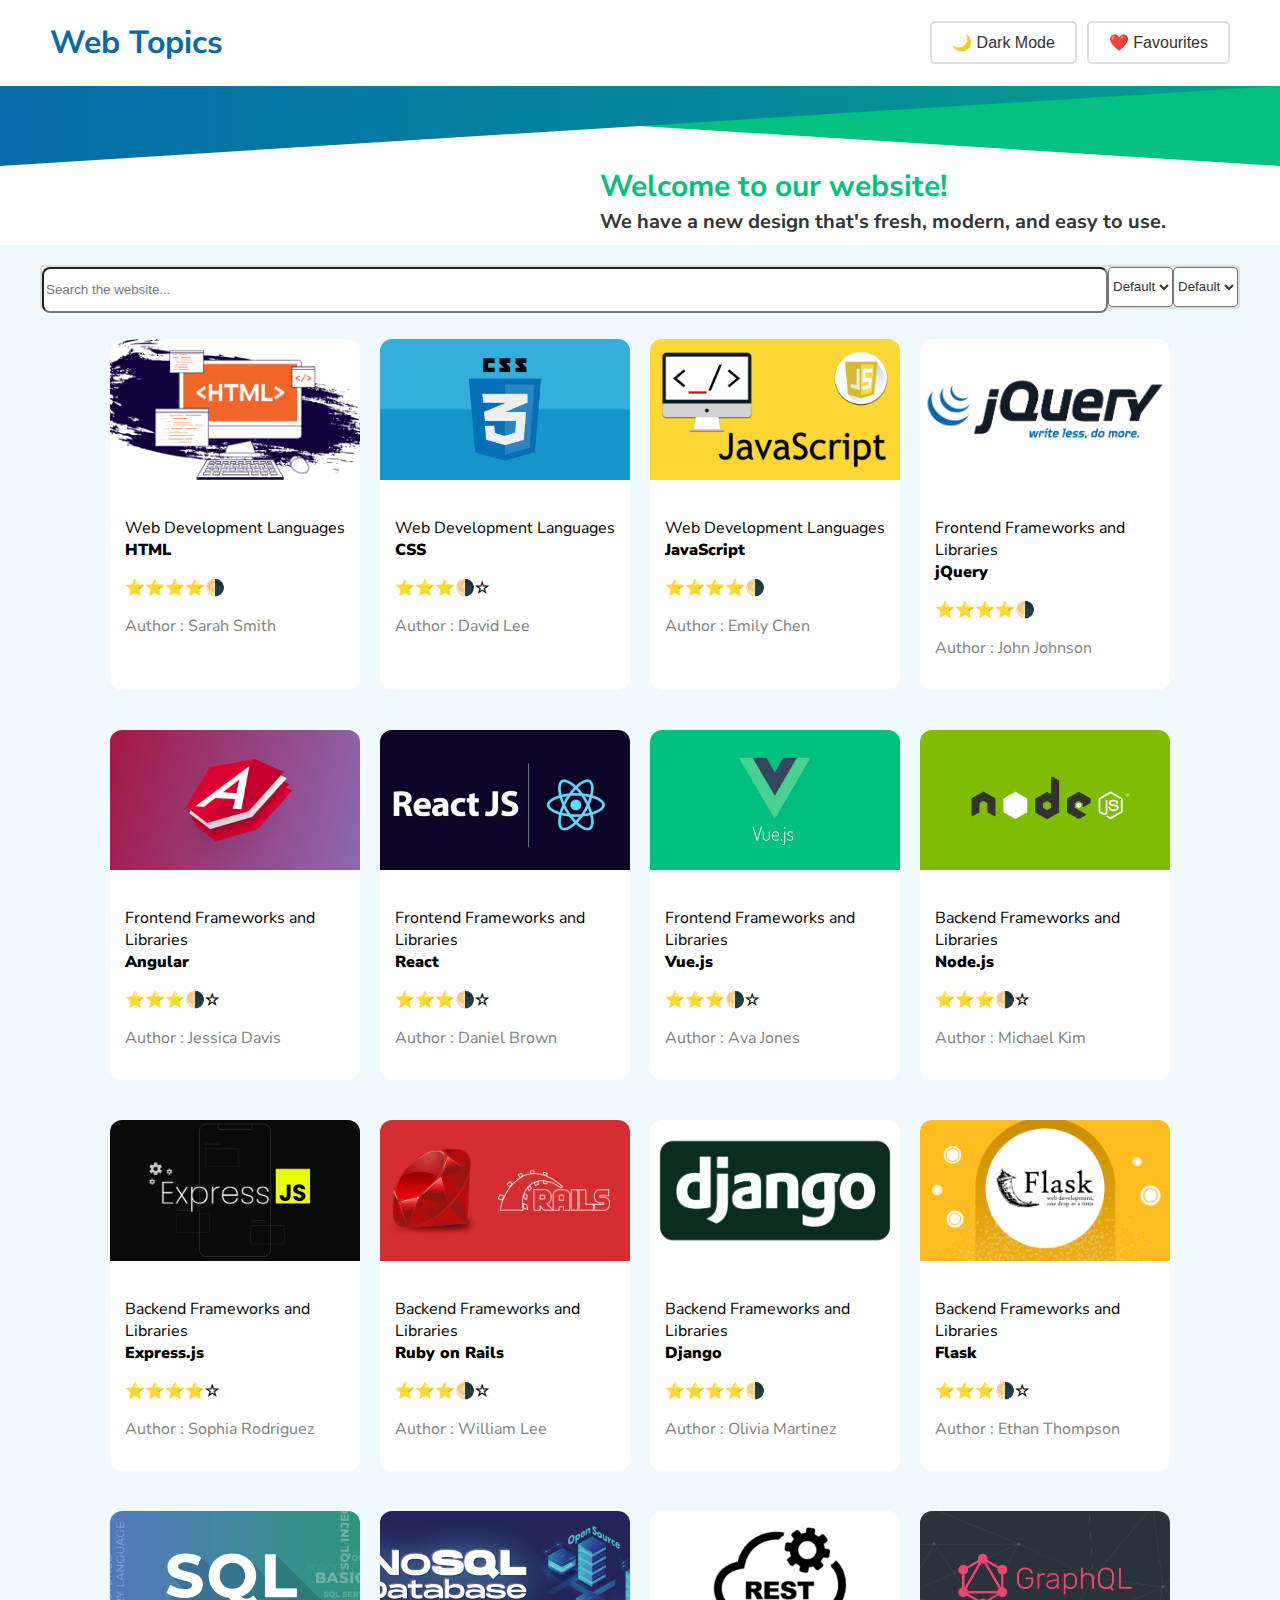
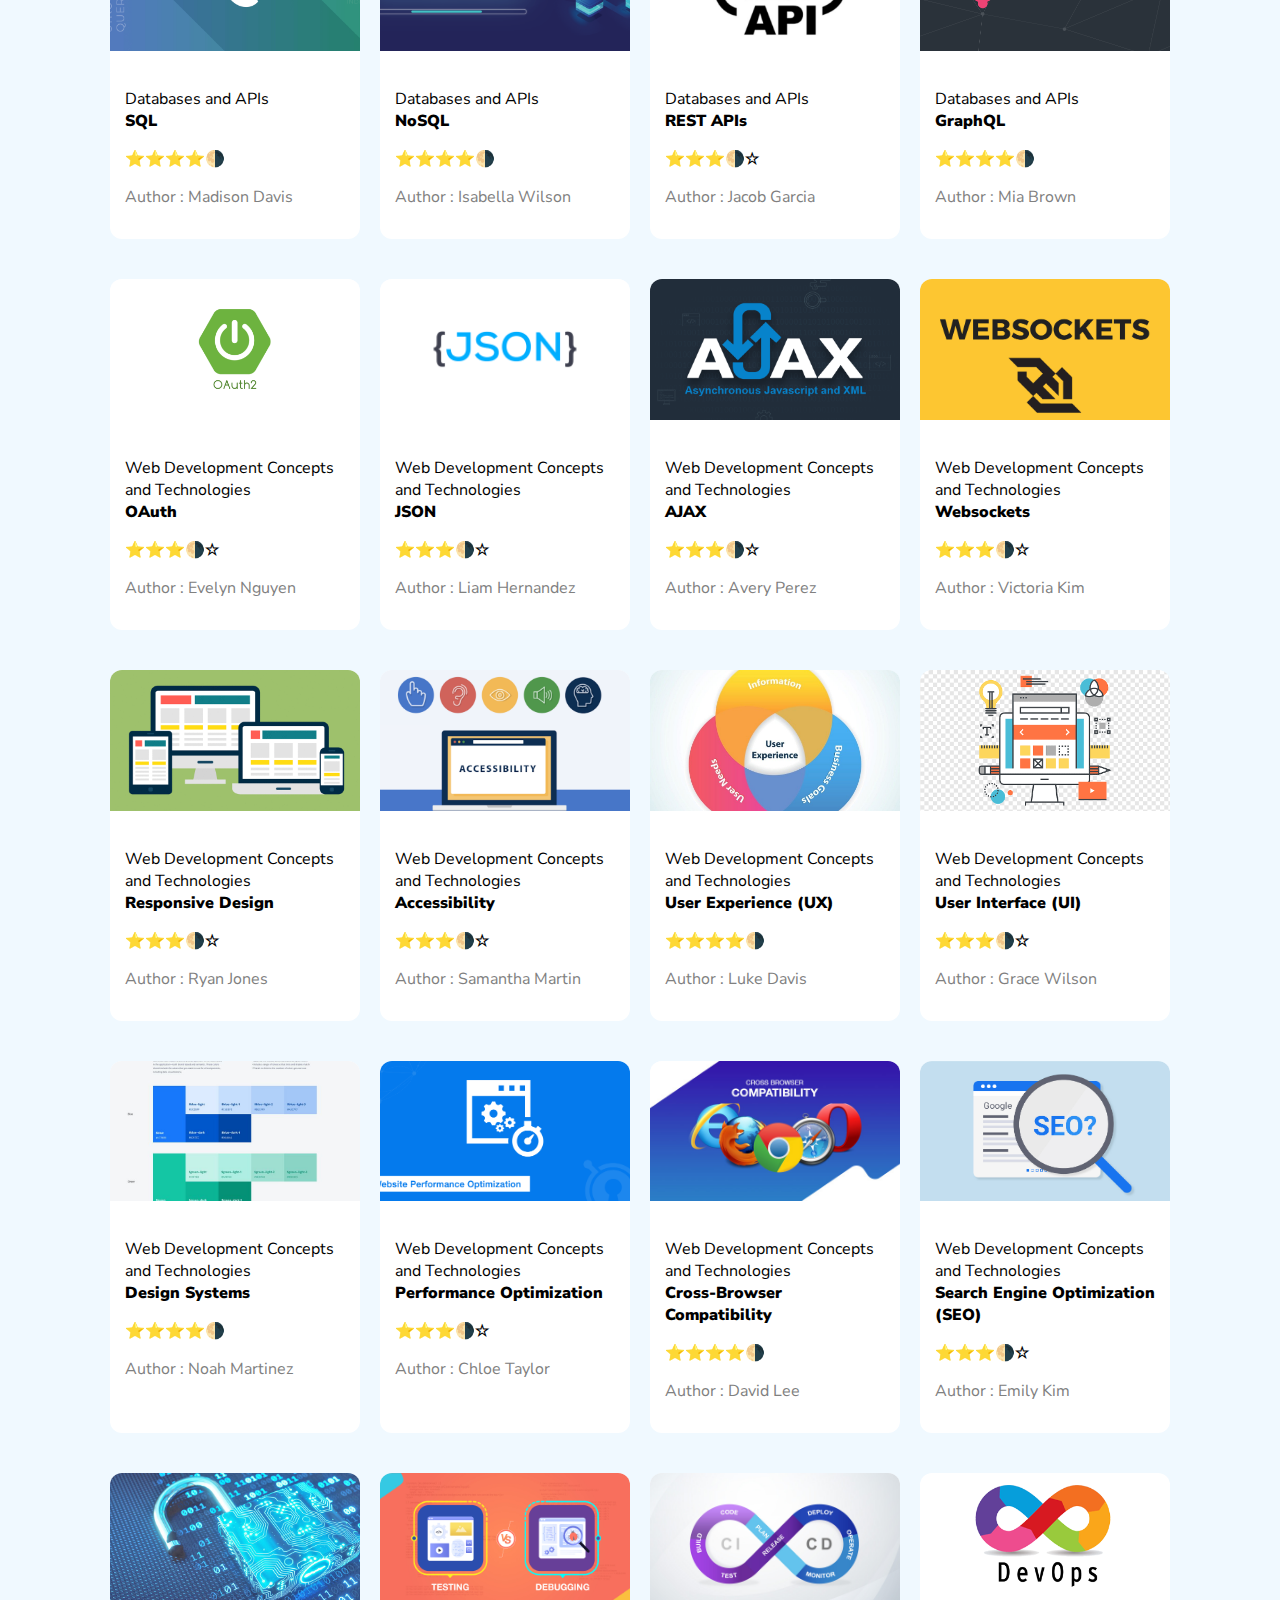
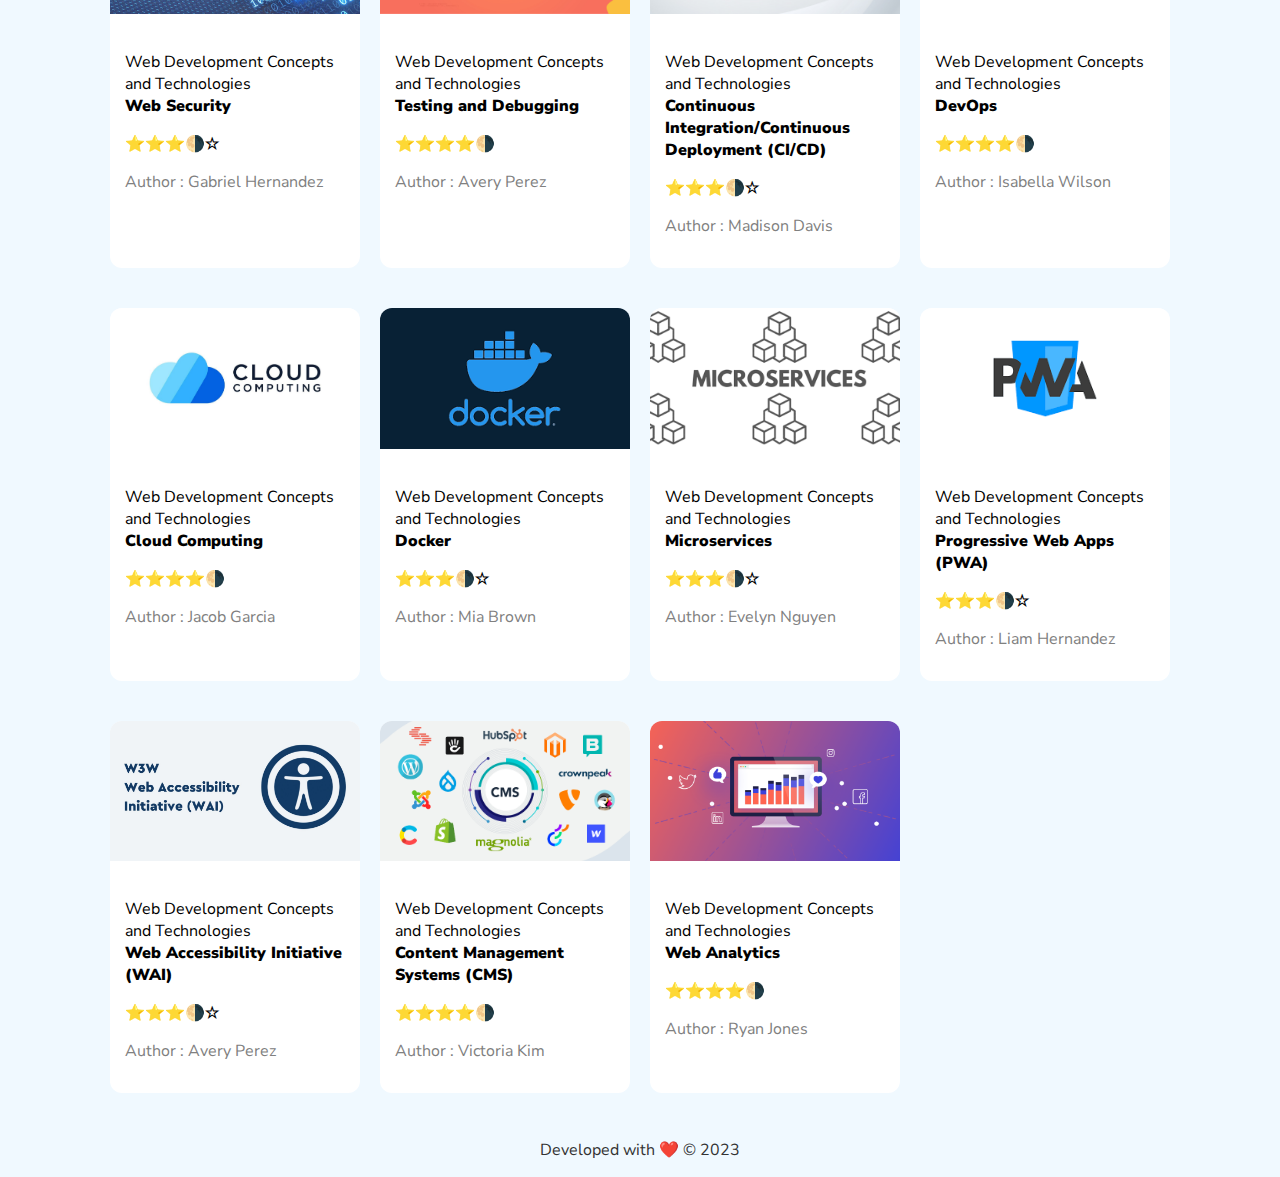
==== commit 50db0550: "12th" ====
--- a/index.html
+++ b/index.html
@@ -24,7 +24,7 @@
       </button>
 
       <button class="favourites-button" id="favorite-btn">
-        <span class="favourites-icon">🤍</span>
+        <span class="favourites-icon">❤️</span>
         Favourites
       </button>
     </div>
--- a/index.css
+++ b/index.css
@@ -152,6 +152,9 @@
   ); /* Adjust columns */
   gap: 20px; /* Space between the cards */
   padding: 20px;
+
+  margin-left: 10vh;
+  margin-right: 10vh;
 }
 
 footer {
@@ -253,13 +256,13 @@
   box-shadow: 0px 2px 5px rgba(0, 0, 0, 0.1);
 }
 #favorite-section {
-  position: fixed; /* Fixes the section relative to the viewport */
-  bottom: 0; /* Aligns the section to the bottom of the viewport */
+  position: fixed;
+  bottom: 0;
   left: 0;
   right: 0;
   background-color: var(--bg_default);
   padding: 20px;
-  box-shadow: 0px -2px 10px rgba(0, 0, 0, 0.2); /* Optional shadow effect */
+  box-shadow: 0px -2px 10px rgba(0, 0, 0, 0.2);
   z-index: 1000; /* Ensures it stays above other elements */
   display: none; /* Initially hide the section */
 }
